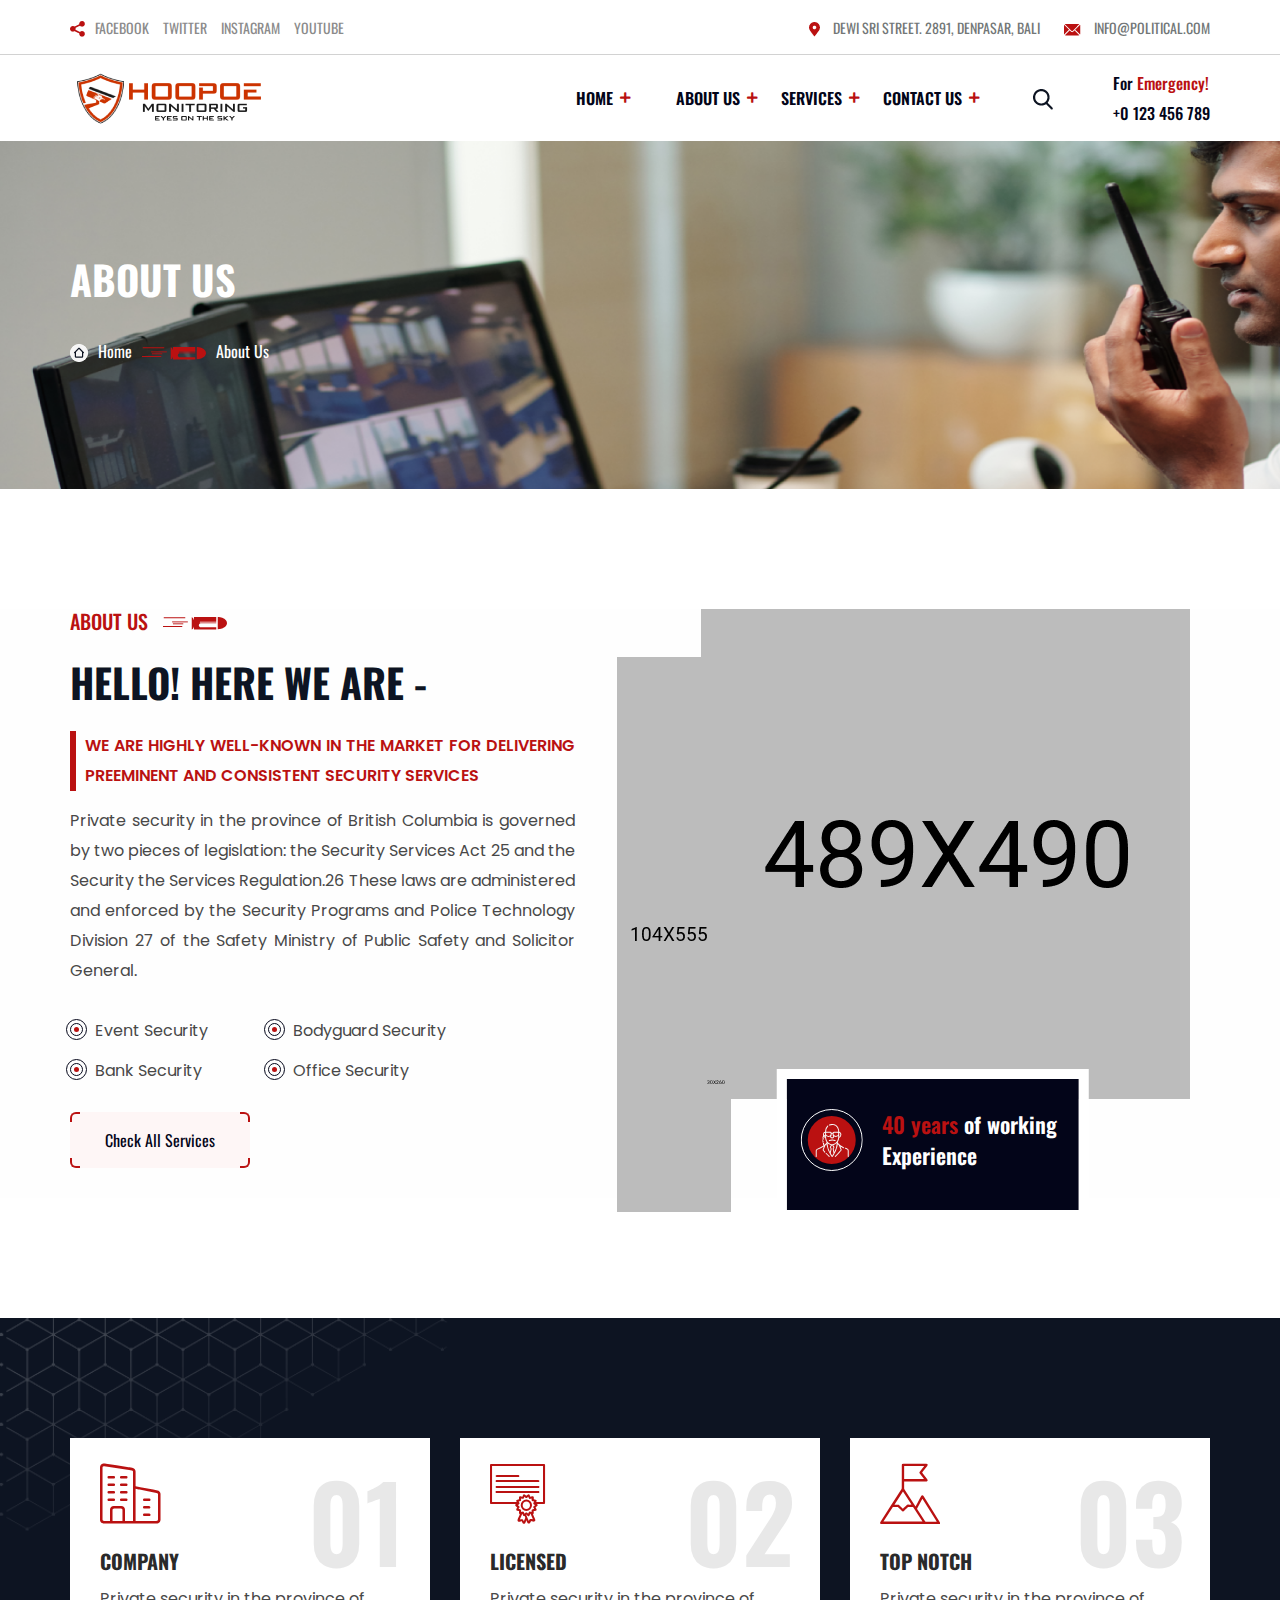
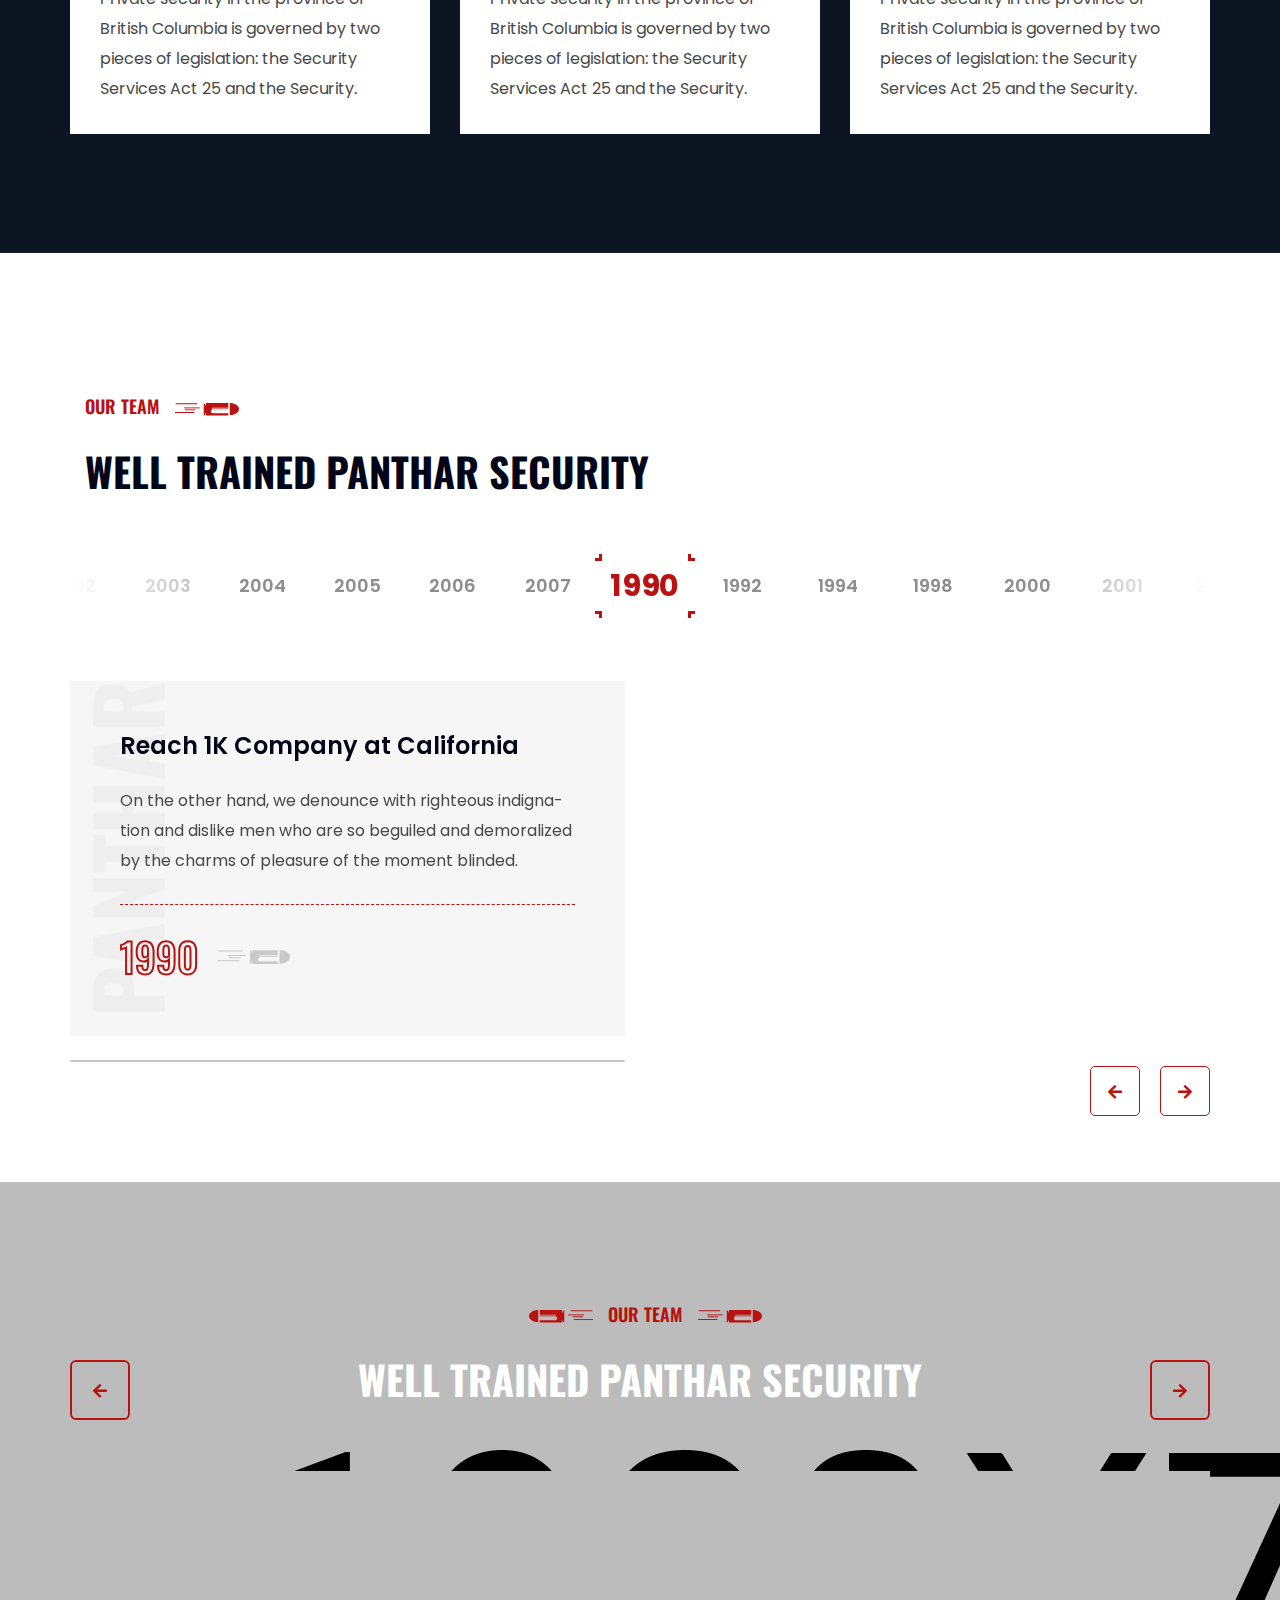
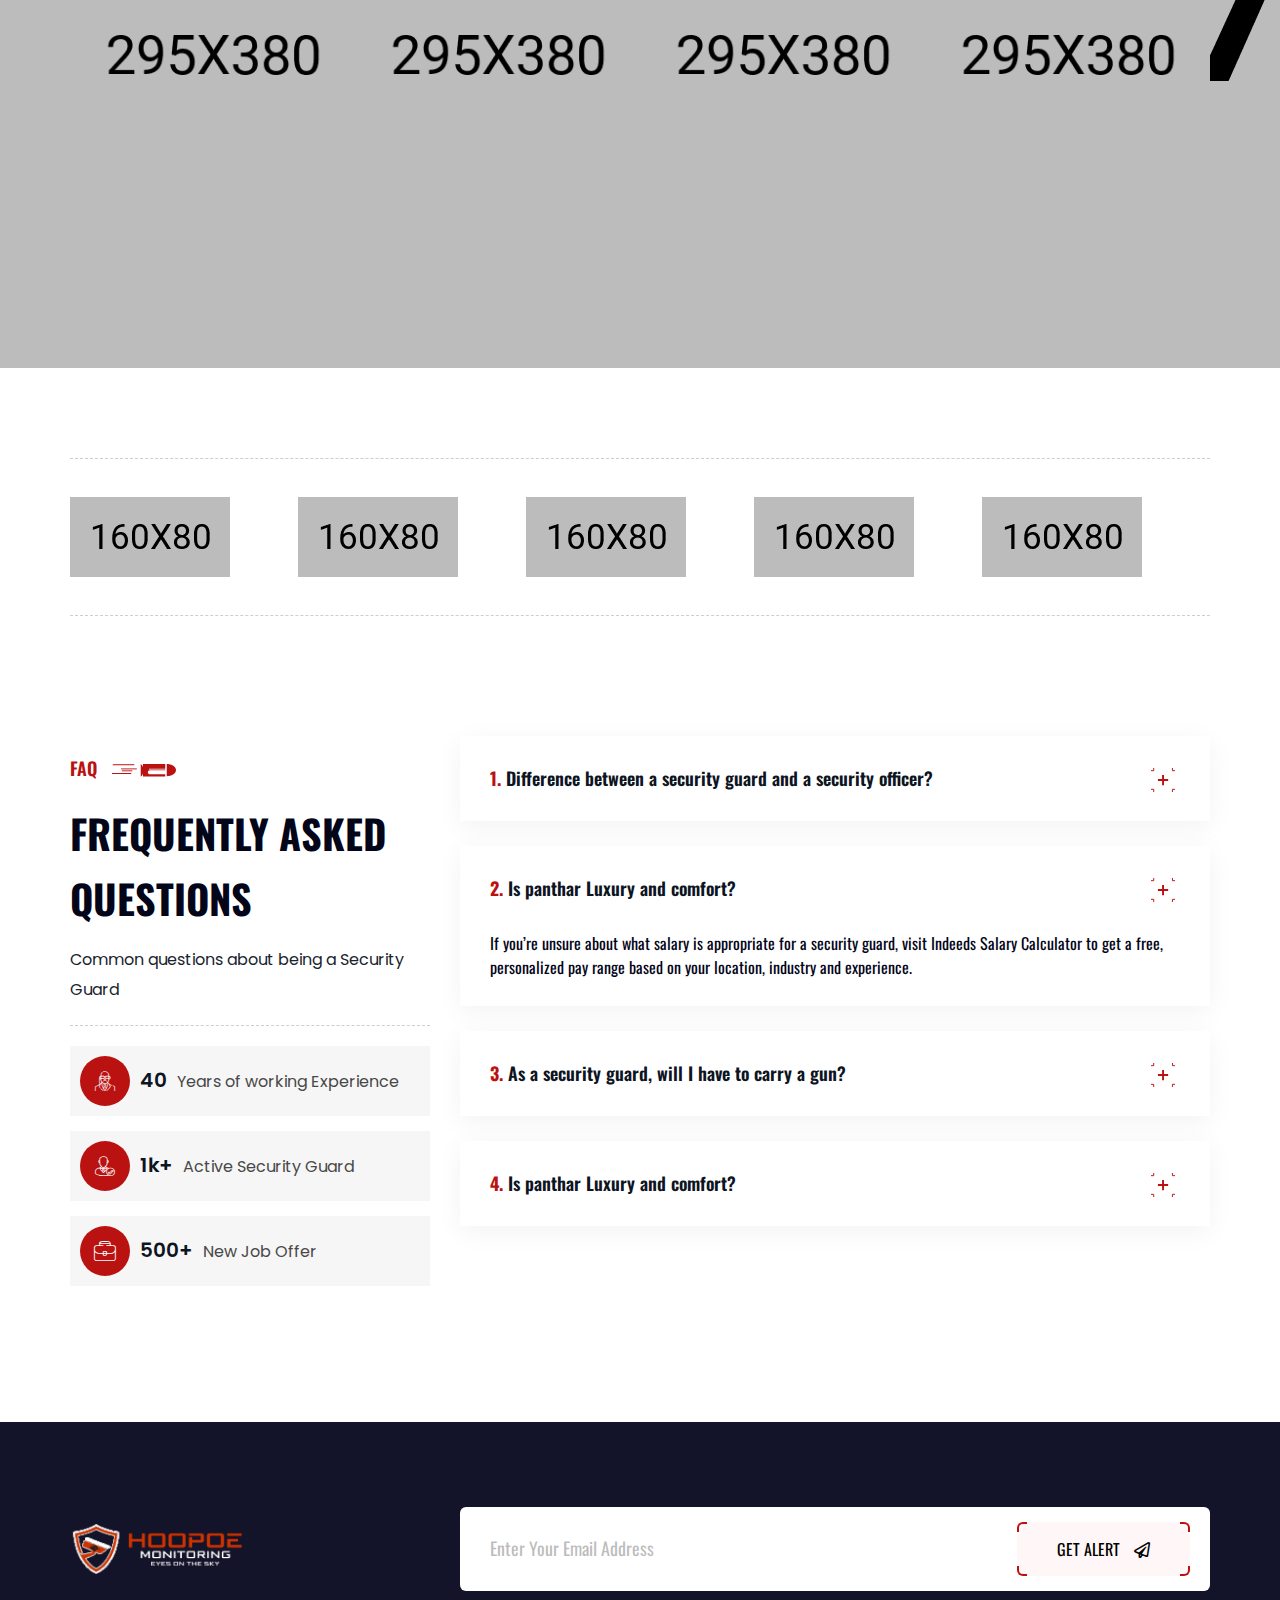
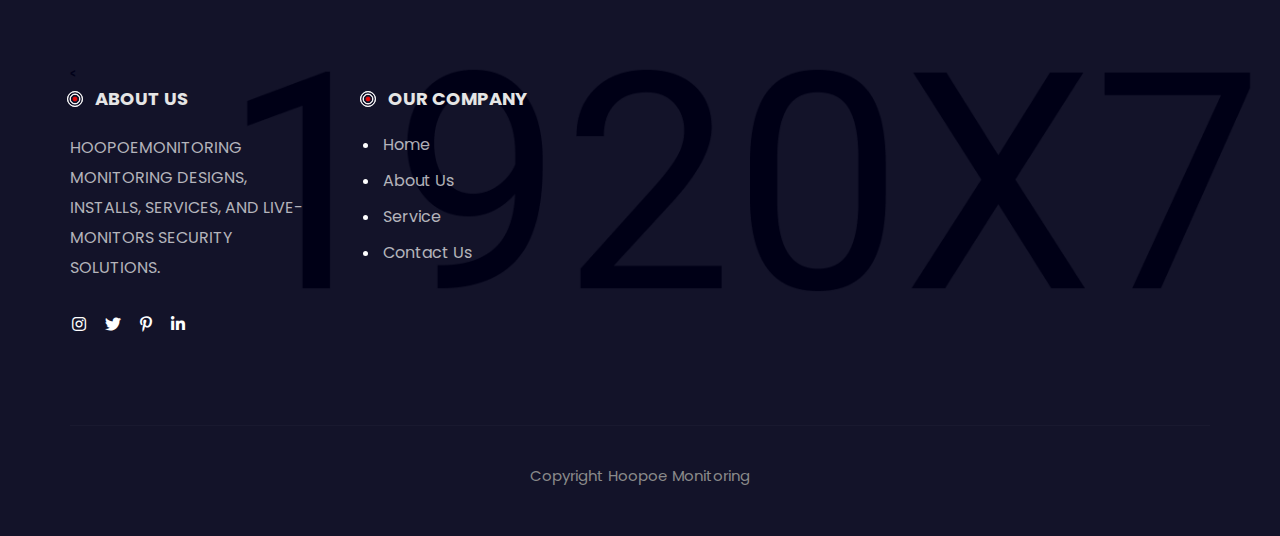
==== about.html @ 0d182b08 "6تاتا" ====
<!DOCTYPE html>
<html lang="en">

<head>
    <meta charset="UTF-8" />
    <meta name="viewport" content="width=device-width, initial-scale=1.0" />
    <meta http-equiv="X-UA-Compatible" content="IE=edge" />
    <meta http-equiv="X-UA-Compatible" content="ie=edge" />
    <title>About Hoopoe Monitoring</title>
    <!-- favicon -->
    <link rel="icon" href="assets/img/favicon.png" sizes="20x20" type="image/png" />
    <!-- animate -->
    <link rel="stylesheet" href="assets/css/animate.css" />
    <!-- bootstrap -->
    <link rel="stylesheet" href="assets/css/bootstrap.min.css" />
    <!-- magnific popup -->
    <link rel="stylesheet" href="assets/css/magnific-popup.css" />
    <!-- owl carousel -->
    <link rel="stylesheet" href="assets/css/owl.carousel.min.css" />
    <!-- Nice Select -->
    <link rel="stylesheet" href="assets/css/nice-select.css">
    <!-- Slick Slider -->
    <link rel="stylesheet" href="assets/css/slick.css">
    <!-- fontawesome -->
    <link rel="stylesheet" href="assets/css/font-awesome.min.css" />
    <!-- iconmoon -->
    <link rel="stylesheet" href="assets/css/icomoon.css">
    <!-- Main Stylesheet -->
    <link rel="stylesheet" href="assets/css/style.css" />
    <!-- Responsive -->
    <link rel="stylesheet" href="assets/css/responsive.css" />
</head>

<body>
    <div class="body-overlay" id="body-overlay"></div>
    <div class="search-popup" id="search-popup">
        <form action="https://themeim.com/wp/panthar/" class="search-form">
            <div class="container custom-container">
                <div class="form-group-wrap">
                    <div class="form-group mb-0">
                        <input type="text" name="s" class="form-control" placeholder="Search....">
                    </div>
                    <button class="close-btn border-none submit-btn"><i class="fas fa-search"></i></button>
                </div>
            </div>
        </form>
    </div>
    <div class="header-style-01">
        <!-- top bar area start -->
        <div class="topbar-area">
            <div class="container custom-container">
                <div class="row">
                    <div class="col-lg-12">
                        <div class="topbar-inner">
                            <div class="left-content">
                                <div class="social-icon">
                                    <ul>
                                        <li><img src="./assets/icon/share-svgrepo-com.png" alt=""><a
                                                href="#">FACEBOOK</a></li>
                                        <li><a href="#">TWITTER</a></li>
                                        <li><a href="#">INSTAGRAM</a></li>
                                        <li><a href="#">YOUTUBE</a></li>
                                    </ul>
                                </div>
                            </div>
                            <div class="right-contnet">
                                <ul class="info-items">
                                    <li><a href="tel:000111555"><img src="./assets/icon/location.png" alt=""> Dewi Sri
                                            Street. 2891, Denpasar, Bali</a>
                                    </li>
                                    <li><a href="mailto:info@gmail.com"><img src="./assets/icon/mail.png" alt="">
                                            info@Political.com</a></li>
                                </ul>
                            </div>
                        </div>
                    </div>
                </div>
            </div>
        </div>
        <!-- top bar areda end -->
    <!-- main  navbar area start -->
    <nav class="navbar navbar-area navbar-expand-lg navigation-style-01 innerpage-menu">
        <div class="container custom-container">
            <div class="responsive-menu">
                <div class="logo-wrapper">
                    <a href="index.html" class="logo">
                        <img src="assets/img/logo/logo.png" alt="" />
                    </a>
                    <a href="index.html" class="logo-white-display"> <img src="assets/img/logo/white-logo.png"
                            alt="footer logo"></a>
                </div>
                <button class="navbar-toggler" type="button" data-toggle="collapse"
                    data-target="#themebuzs_main_menu" aria-expanded="false" aria-label="Toggle navigation">
                    <span class="navbar-toggler-icon"></span>
                </button>
            </div>
            <div class="collapse navbar-collapse" id="themebuzs_main_menu">
                <ul class="navbar-nav nav-inner">
                    <li class="menu-item-has-children current-menu-item">
                        <a href="index.html">Home</a>
                     
                    </li>
                    <li><li class="menu-item-has-children current-menu-item">
                        <a href="about.html"><span>ABOUT US </span> </a></li>
                
                    <li class="menu-item-has-children current-menu-item">
                        <a href="service.html"> SERVICES</a>
                        
                    </li>
                    <li class="menu-item-has-children current-menu-item">
                        <a href="contact.html"> CONTACT US</a>
                    </li>
                </ul>
            </div>
            <div class="nav-right-content">
                <div class="search-btn" id="search-popupp">
                    <img src="./assets/icon/search.png" class="header-search" id="search" alt="">
                </div>
                <div class="btn-wrapp">
                    <ul>
                        <li>For <span>Emergency!</span></li>
                        <li>+0 123 456 789</li>
                    </ul>
                </div>
            </div>
        </div>
    </nav>
    <!-- main navbar area end -->
    </div>

    <!-- breadcrumb area  -->
    <div class="breadcrumb-area margin-bottom-120">
        <div class="container custom-container">
            <div class="breadcrumb-inner">
                <h2 class="br-inner-title">About Us</h2>
                <ul class="breadcrumb-menu">
                    <li><img class="bullet-04" src="./assets/img/section-img/breadcrumb/home.svg" alt=""><a
                            href="index.html">home</a></li>
                    <li><img class="bullet-03" src="./assets/img/shapes/bullet.png" alt=""><a href="#">About us</a></li>
                </ul>
            </div>
        </div>
    </div>
    <!-- breadcrumb area end -->

    <!-- about text  -->
    <div class="about-text margin-bottom-120">
        <div class="container">
            <div class="row">
                <div class="col-lg-6">
                    <div class="about-text-left">
                        <h4 class="subtitle">ABOUT US <img class="bullet" src="./assets/img/shapes/bullet.png" alt="">
                        </h4>
                        <h2 class="title">Hello! Here we are -</h2>
                        <p class="about-heighlight">We are highly well-known in the market for delivering
                            preeminent and consistent security services</p>
                        <p>Private security in the province of British Columbia is governed by two pieces of
                            legislation: the Security Services Act 25 and the Security the Services Regulation.26 These
                            laws are administered and enforced by the Security Programs and Police Technology Division
                            27 of the Safety Ministry of Public Safety and Solicitor General.</p>
                        <div class="about-list">
                            <ul>
                                <li>
                                    <p class="d-inline-block">Event Security</p>
                                </li>
                                <li>
                                    <p class="d-inline-block">Bank Security</p>
                                </li>
                            </ul>
                            <ul>
                                <li>
                                    <p class="d-inline-block">Bodyguard Security</p>
                                </li>
                                <li>
                                    <p class="d-inline-block">Office Security</p>
                                </li>
                            </ul>
                        </div>
                        <div class="btn-wrap d-inline-block">
                            <a class="btn btn-border-base" href="service.html">
                                <span class="top_left"></span>
                                <span class="top_right"></span>
                                <span>
                                    Check All Services</span>
                                <span class="bottom_left"></span>
                                <span class="bottom_right"></span>
                            </a>
                        </div>
                    </div>
                </div>
                <div class="col-lg-6 text-right">
                    <div class="about-text-right">
                        <div class="thumb">
                            <img src="./assets/img/section-img/about/about-02.png" class="before-text" alt="">
                            <img src="./assets/img/section-img/about/about-03.png" class="before-text-01" alt="">
                            <img src="./assets/img/section-img/about/about-01.png" alt="">
                        </div>
                        <div class="about-features-box">
                            <div class="thumb">
                                <svg xmlns="http://www.w3.org/2000/svg" width="62" height="62" viewBox="0 0 62 62">
                                    <g id="Group_71adfa40aac" data-name="Group 7140" transform="translate(-1151 -1143)">
                                        <g id="Group_dd42fadfa19" data-name="Group 4219"
                                            transform="translate(167 -4618)">
                                            <g id="Ellipafbbse_256" data-name="Ellipse 256"
                                                transform="translate(984 5761)" fill="none" stroke="#fff"
                                                stroke-width="1">
                                                <circle cx="31" cy="31" r="31" stroke="none" />
                                                <circle cx="31" cy="31" r="30.5" fill="none" />
                                            </g>
                                            <circle id="Ellipsafde_257" data-name="Ellipse 257" cx="24" cy="24" r="24"
                                                transform="translate(991 5768)" fill="#ba1111" />
                                        </g>
                                        <g id="Group_afa7av101" data-name="Group 7101" transform="translate(1166 1158)">
                                            <path id="Path_fdaf12765" data-name="Path 12765"
                                                d="M628.117,455.366a7.6,7.6,0,0,1,.325-.794,2.337,2.337,0,0,1,1.3-1.087,27.277,27.277,0,0,0,6.081-3.118c.07-.048.137-.1.181-.132a2.19,2.19,0,0,1-.679-1.84,6.794,6.794,0,0,1-.233-4.815,2.805,2.805,0,0,1-.121-1.816,3.8,3.8,0,0,1,.421-.963.667.667,0,0,0,.092-.59,3.139,3.139,0,0,1-.013-1.748,2.215,2.215,0,0,1,2-1.781c.043-.515.065-1.028.132-1.535a7.472,7.472,0,0,1,2.1-4.55.508.508,0,0,1,.6-.17.47.47,0,0,1,.127.8,7.309,7.309,0,0,0-1.973,5.343.485.485,0,0,0,.013.1c1.283,0,2.55.02,3.816-.007a1.559,1.559,0,0,1,1.685,1.006h1.085a1.558,1.558,0,0,1,1.684-1.005c.981.03,1.964.007,2.946.007h.885a8.171,8.171,0,0,0-1.1-4.369,5.134,5.134,0,0,0-3.725-2.411,7.17,7.17,0,0,0-3.628.308c-.05.018-.1.039-.15.055a.482.482,0,0,1-.633-.271.456.456,0,0,1,.3-.621,13.877,13.877,0,0,1,2.142-.488,7,7,0,0,1,4.661,1.023,6.639,6.639,0,0,1,2.863,4.51c.149.742.2,1.5.3,2.266a2.681,2.681,0,0,1,1.926,3.682,3.062,3.062,0,0,1-1.869,2.256.326.326,0,0,0-.141.243,8.014,8.014,0,0,1-1.236,3.68,1.4,1.4,0,0,0,.065,1.331,12.124,12.124,0,0,0,2.839,2.485c.89.587,1.826,1.105,2.741,1.653.064.038.134.067.2.1.356.191.468.448.318.721s-.421.327-.75.141c-.827-.467-1.648-.946-2.47-1.422-.108-.063-.211-.135-.386-.247.206.516.4.953.557,1.4.2.565.37,1.14.556,1.71a1,1,0,0,1-.179.972c-.594.744-1.169,1.509-1.82,2.2-1.277,1.356-2.6,2.668-3.9,4-.081.082-.171.156-.256.234h-.32c-.428-.312-.45-.567-.079-.938.847-.848,1.715-1.676,2.533-2.55.979-1.046,1.914-2.134,2.87-3.2a.72.72,0,0,0,.145-.822c-.436-1.093-.9-2.177-1.268-3.294a4.942,4.942,0,0,0-1.572-1.934c-.025.143-.044.246-.061.349-.1.6-.172,1.211-.3,1.806a27.382,27.382,0,0,1-3.713,8.733c-.4.64-.87,1.235-1.308,1.851h-.384a6.8,6.8,0,0,1-.5-.618c-.6-.941-1.213-1.87-1.755-2.841a25.349,25.349,0,0,1-2.909-7.792c-.088-.48-.149-.965-.226-1.477-.386.345-.744.663-1.1.985a.439.439,0,0,0-.108.156c-.539,1.341-1.07,2.685-1.617,4.022a.8.8,0,0,0,.154.911c.421.485.833.978,1.24,1.475a.472.472,0,0,1-.027.691.457.457,0,0,1-.662-.035q-.812-.972-1.586-1.976a.914.914,0,0,1-.143-.887q.47-1.349.945-2.7c.043-.121.092-.24.156-.4a1.5,1.5,0,0,0-.145.068,28.815,28.815,0,0,1-5.906,2.975,1.458,1.458,0,0,0-1.058,1.544c0,1.739-.006,3.479,0,5.218a.7.7,0,0,1-.325.679h-.641Zm14.328-14.031a4.007,4.007,0,0,1-3.994-.41c0,.453-.013.857,0,1.26a7.083,7.083,0,0,0,4.318,6.565,3.75,3.75,0,0,0,2.434.323,6.675,6.675,0,0,0,4.184-2.96,6.976,6.976,0,0,0,1.189-4.008c0-.38,0-.761,0-1.182a4.024,4.024,0,0,1-4,.415,2.124,2.124,0,0,1-2.055,2.019A2.152,2.152,0,0,1,642.445,441.335Zm2.092,8.832c-.293.377-.542.657-.747.967-.755,1.138-.788.717.017,1.854a.91.91,0,0,1,.164.8c-.254,1.128-.494,2.26-.7,3.4a2.215,2.215,0,0,0-.036,1.2,20.9,20.9,0,0,0,1.281,2.15c.394-.629.725-1.2,1.1-1.742a1.361,1.361,0,0,0,.216-1.094c-.252-1.3-.495-2.608-.767-3.907a.854.854,0,0,1,.165-.8,5.857,5.857,0,0,0,.511-.738.368.368,0,0,0,.036-.312C645.387,451.362,644.982,450.8,644.537,450.167Zm-8.5-8.608a1.89,1.89,0,0,0,.105,1.9c.314.445.206.75-.331.883a.6.6,0,0,0-.52.5.6.6,0,0,0,.37.648c.543.295.567.617.073.979-.306.224-.428.554-.223.8a1.061,1.061,0,0,0,.587.3c.473.088.647.429.382.835a1.128,1.128,0,0,0-.144.249.548.548,0,0,0,.184.663.5.5,0,0,0,.676.006c.5-.465,1-.935,1.468-1.432a1.329,1.329,0,0,0,.079-1.382,7.948,7.948,0,0,1-1.223-3.651c-.007-.085-.048-.223-.1-.24A2.817,2.817,0,0,1,636.04,441.559Zm3.8,6.429a21.552,21.552,0,0,0,2.455,8.726c.035-.046.056-.061.06-.079.21-.974.422-1.947.62-2.924a.507.507,0,0,0-.085-.315c-.189-.323-.4-.631-.59-.955a.731.731,0,0,1,.007-.768q.3-.511.627-1.008c.15-.228.32-.443.447-.617-.631-.288-1.267-.52-1.843-.856S640.429,448.409,639.845,447.988Zm5.753,2c.217.3.409.552.593.813.831,1.183.832,1.381-.025,2.542a.544.544,0,0,0-.1.5c.182.782.348,1.567.519,2.351.036.166.069.332.121.583a21.831,21.831,0,0,0,2.482-8.872A8.009,8.009,0,0,1,645.6,449.986Zm-4.822-12.355c-.437,0-.875.013-1.312,0-1.011-.035-1.033.12-1.011,1.066a1.769,1.769,0,0,0,.622,1.457,2.745,2.745,0,0,0,2.9.3,1.9,1.9,0,0,0,1.1-2.09c0-.054,0-.107,0-.161-.016-.4-.17-.566-.569-.57C641.928,437.628,641.352,437.632,640.776,437.632Zm7.491,0c-.565,0-1.131,0-1.7,0-.459,0-.607.155-.612.623,0,.225,0,.451.017.675a1.69,1.69,0,0,0,1.009,1.491,2.874,2.874,0,0,0,2.535.015,1.694,1.694,0,0,0,1.035-1.474c.021-.235.026-.471.023-.707,0-.464-.159-.621-.615-.624C649.4,437.629,648.832,437.632,648.266,437.632Zm-3.745.971c-.318,0-.49.125-.495.41a5.456,5.456,0,0,1-.561,2.418.339.339,0,0,0,.1.456c.762.655,1.129.642,1.871.031a.385.385,0,0,0,.111-.535,5.23,5.23,0,0,1-.539-2.325C645,438.736,644.849,438.606,644.521,438.6Zm7.041,3.019a4.166,4.166,0,0,0,.449-.4,2.855,2.855,0,0,0,.677-2.18,2.655,2.655,0,0,0-.379-.97.8.8,0,0,0-.747-.395Zm-14.074-3.937c-.852-.043-1.4,1.292-1.09,2.107.319-.115.641-.223.955-.349a.246.246,0,0,0,.129-.178C637.493,438.743,637.489,438.221,637.489,437.686Zm-.1,3.911.081-.059v-1.153l-.816.4Z"
                                                transform="translate(-628.117 -428.819)" fill="#f6f6f6" />
                                            <path id="Patfdffh_12766" data-name="Path 12766"
                                                d="M972.338,718.247a.727.727,0,0,1-.339-.7c.011-1.792.006-3.585.005-5.377a1.55,1.55,0,0,0-1.131-1.652c-.415-.16-.831-.316-1.242-.486a.5.5,0,0,1-.34-.688.511.511,0,0,1,.7-.241c.5.19,1,.37,1.488.588A2.374,2.374,0,0,1,973,711.932c.03,1.9.005,3.807.014,5.711a.685.685,0,0,1-.338.6Z"
                                                transform="translate(-940.019 -685.258)" fill="#f6f6f6" />
                                            <path id="Pathdfd_12767" data-name="Path 12767"
                                                d="M747.645,771.251c-1.05-1.04-2.1-2.076-3.147-3.122a.5.5,0,1,1,.7-.7q1.484,1.467,2.954,2.947c.3.3.229.584-.175.877Z"
                                                transform="translate(-734.368 -738.262)" fill="#f6f6f6" />
                                            <path id="Patavah_12768" data-name="Path 12768"
                                                d="M784.921,609.012a6.656,6.656,0,0,1,3.006.618c.379.188.5.45.353.735s-.407.324-.8.159a6.38,6.38,0,0,0-5.113.01c-.388.164-.655.115-.8-.186-.131-.279-.011-.534.349-.713A6.648,6.648,0,0,1,784.921,609.012Z"
                                                transform="translate(-768.434 -593.531)" fill="#f6f6f6" />
                                        </g>
                                    </g>
                                </svg>
                            </div>
                            <div class="content">
                                <h2>40 years <span> of working
                                        Experience</span></h2>
                            </div>
                        </div>
                    </div>
                </div>
            </div>
        </div>
    </div>
    <!-- about text end -->

    <!-- features area  -->
    <div class="features-area margin-bottom-120">
        <div class="container">
            <div class="row">
                <div class="col-md-6 col-lg-4">
                    <div class="single-icon-box-01">
                        <div class="icon">
                            <i aria-hidden="true" class="icomoon icomoon-building"></i>
                        </div>
                        <div class="content">
                            <h3 class="service-count">01</h3>
                            <h4 class="title">COMPANY</h4>
                            <p>Private security in the province of British Columbia is governed by two pieces of
                                legislation: the Security Services Act 25 and the Security.</p>
                        </div>
                    </div>
                </div>
                <div class="col-md-6 col-lg-4">
                    <div class="single-icon-box-01">
                        <div class="icon">
                            <i aria-hidden="true" class="icomoon icomoon-award--7"></i>
                        </div>
                        <div class="content">
                            <h3 class="service-count">02</h3>
                            <h4 class="title">LICENSED</h4>
                            <p>Private security in the province of British Columbia is governed by two pieces of
                                legislation: the Security Services Act 25 and the Security.</p>
                        </div>
                    </div>
                </div>
                <div class="col-md-6 col-lg-4">
                    <div class="single-icon-box-01">
                        <div class="icon">
                            <i aria-hidden="true" class="icomoon icomoon-flag"></i>
                        </div>
                        <div class="content">
                            <h3 class="service-count">03</h3>
                            <h4 class="title">TOP NOTCH</h4>
                            <p>Private security in the province of British Columbia is governed by two pieces of
                                legislation: the Security Services Act 25 and the Security.</p>
                        </div>
                    </div>
                </div>
            </div>
        </div>
    </div>
    <!-- features area end -->

    <!-- Jour Journey Section Start Her -->
    <div class="history-wrap">
        <div class="container">
            <div class="col-lg-12">
                <div class="theme-heading-title history-slider-bottom">
                    <h4 class="subtitle"> Our team <img class="bullet" src="./assets/img/shapes/bullet.png" alt="">
                    </h4>
                    <h2 class="title">well trained panthar security</h2>
                </div>
            </div>
            <div class="history-slider">
                <div class="history-slider-two history-number">
                    <div class="history-year">
                        <span class="animate-1"></span>
                        <span class="animate-2"></span>
                        <h3>1990</h3>
                        <span class="animate-3"></span>
                        <span class="animate-4"></span>
                    </div>
                    <div class="history-year">
                        <span class="animate-1"></span>
                        <span class="animate-2"></span>
                        <h3>1992</h3>
                        <span class="animate-3"></span>
                        <span class="animate-4"></span>
                    </div>
                    <div class="history-year">
                        <span class="animate-1"></span>
                        <span class="animate-2"></span>
                        <h3>1994</h3>
                        <span class="animate-3"></span>
                        <span class="animate-4"></span>
                    </div>
                    <div class="history-year">
                        <span class="animate-1"></span>
                        <span class="animate-2"></span>
                        <h3>1998</h3>
                        <span class="animate-3"></span>
                        <span class="animate-4"></span>
                    </div>
                    <div class="history-year">
                        <span class="animate-1"></span>
                        <span class="animate-2"></span>
                        <h3>2000</h3>
                        <span class="animate-3"></span>
                        <span class="animate-4"></span>
                    </div>
                    <div class="history-year">
                        <span class="animate-1"></span>
                        <span class="animate-2"></span>
                        <h3>2001</h3>
                        <span class="animate-3"></span>
                        <span class="animate-4"></span>
                    </div>
                    <div class="history-year">
                        <span class="animate-1"></span>
                        <span class="animate-2"></span>
                        <h3>2002</h3>
                        <span class="animate-3"></span>
                        <span class="animate-4"></span>
                    </div>
                    <div class="history-year">
                        <span class="animate-1"></span>
                        <span class="animate-2"></span>
                        <h3>2003</h3>
                        <span class="animate-3"></span>
                        <span class="animate-4"></span>
                    </div>
                    <div class="history-year">
                        <span class="animate-1"></span>
                        <span class="animate-2"></span>
                        <h3>2004</h3>
                        <span class="animate-3"></span>
                        <span class="animate-4"></span>
                    </div>
                    <div class="history-year">
                        <span class="animate-1"></span>
                        <span class="animate-2"></span>
                        <h3>2005</h3>
                        <span class="animate-3"></span>
                        <span class="animate-4"></span>
                    </div>
                    <div class="history-year">
                        <span class="animate-1"></span>
                        <span class="animate-2"></span>
                        <h3>2006</h3>
                        <span class="animate-3"></span>
                        <span class="animate-4"></span>
                    </div>
                    <div class="history-year">
                        <span class="animate-1"></span>
                        <span class="animate-2"></span>
                        <h3>2007</h3>
                        <span class="animate-3"></span>
                        <span class="animate-4"></span>
                    </div>
                </div>

                <div class="history-slider-one">
                    <div class="history-inner">
                        <div class="row">
                            <div class="col-lg-6">
                                <div class="history-details">
                                    <div class="content">
                                        <h4 class="title">Reach 1K Company at California</h4>
                                        <p>On the other hand, we denounce with righteous indignation and dislike men who
                                            are so beguiled and demoralized by the charms of pleasure of the moment
                                            blinded.</p>
                                        <div class="year-wrap d-flex">
                                            <h2>1990</h2>
                                            <i class="icomoon icomoon-bullet"></i>
                                        </div>
                                        <h2 class="stoke-title">PANTHAR</h2>
                                    </div>
                                </div>
                            </div>
                            <div class="col-lg-6">
                                <div class="thumb">
                                    <div class="history-bg"
                                        style="background-image: url(https://themeim.com/wp/panthar/wp-content/uploads/2022/02/security-man-standing-outdoors-using-portable-radio.png);">
                                    </div>
                                </div>
                            </div>
                        </div>
                    </div>
                    <div class="history-inner">
                        <div class="row">
                            <div class="col-lg-6">
                                <div class="history-details">
                                    <div class="content">
                                        <h4 class="title">Reach 1K Company at California</h4>
                                        <p>On the other hand, we denounce with righteous indignation and dislike men who
                                            are so beguiled and demoralized by the charms of pleasure of the moment
                                            blinded.</p>
                                        <div class="year-wrap d-flex">
                                            <h2>1992</h2>
                                            <i class="icomoon icomoon-bullet"></i>
                                        </div>
                                        <h2 class="stoke-title">PANTHAR</h2>
                                    </div>
                                </div>
                            </div>
                            <div class="col-lg-6">
                                <div class="thumb">
                                    <div class="history-bg"
                                        style="background-image: url(https://themeim.com/wp/panthar/wp-content/uploads/2022/02/security-man-standing-outdoors-using-portable-radio.png);">
                                    </div>
                                </div>
                            </div>
                        </div>
                    </div>
                    <div class="history-inner">
                        <div class="row">
                            <div class="col-lg-6">
                                <div class="history-details">
                                    <div class="content">
                                        <h4 class="title">Reach 1K Company at California</h4>
                                        <p>On the other hand, we denounce with righteous indignation and dislike men who
                                            are so beguiled and demoralized by the charms of pleasure of the moment
                                            blinded.</p>
                                        <div class="year-wrap d-flex">
                                            <h2>1995</h2>
                                            <i class="icomoon icomoon-bullet"></i>
                                        </div>
                                        <h2 class="stoke-title">PANTHAR</h2>
                                    </div>
                                </div>
                            </div>
                            <div class="col-lg-6">
                                <div class="thumb">
                                    <div class="history-bg"
                                        style="background-image: url(https://themeim.com/wp/panthar/wp-content/uploads/2022/02/security-man-standing-outdoors-using-portable-radio.png);">
                                    </div>
                                </div>
                            </div>
                        </div>
                    </div>
                    <div class="history-inner">
                        <div class="row">
                            <div class="col-lg-6">
                                <div class="history-details">
                                    <div class="content">
                                        <h4 class="title">Reach 1K Company at California</h4>
                                        <p>On the other hand, we denounce with righteous indignation and dislike men who
                                            are so beguiled and demoralized by the charms of pleasure of the moment
                                            blinded.</p>
                                        <div class="year-wrap d-flex">
                                            <h2>1997</h2>
                                            <i class="icomoon icomoon-bullet"></i>
                                        </div>
                                        <h2 class="stoke-title">PANTHAR</h2>
                                    </div>
                                </div>
                            </div>
                            <div class="col-lg-6">
                                <div class="thumb">
                                    <div class="history-bg"
                                        style="background-image: url(https://themeim.com/wp/panthar/wp-content/uploads/2022/02/security-man-standing-outdoors-using-portable-radio.png);">
                                    </div>
                                </div>
                            </div>
                        </div>
                    </div>
                    <div class="history-inner">
                        <div class="row">
                            <div class="col-lg-6">
                                <div class="history-details">
                                    <div class="content">
                                        <h4 class="title">Reach 1K Company at California</h4>
                                        <p>On the other hand, we denounce with righteous indignation and dislike men who
                                            are so beguiled and demoralized by the charms of pleasure of the moment
                                            blinded.</p>
                                        <div class="year-wrap d-flex">
                                            <h2>1998</h2>
                                            <i class="icomoon icomoon-bullet"></i>
                                        </div>
                                        <h2 class="stoke-title">PANTHAR</h2>
                                    </div>
                                </div>
                            </div>
                            <div class="col-lg-6">
                                <div class="thumb">
                                    <div class="history-bg"
                                        style="background-image: url(https://themeim.com/wp/panthar/wp-content/uploads/2022/02/security-man-standing-outdoors-using-portable-radio.png);">
                                    </div>
                                </div>
                            </div>
                        </div>
                    </div>
                    <div class="history-inner">
                        <div class="row">
                            <div class="col-lg-6">
                                <div class="history-details">
                                    <div class="content">
                                        <h4 class="title">Reach 1K Company at California</h4>
                                        <p>On the other hand, we denounce with righteous indignation and dislike men who
                                            are so beguiled and demoralized by the charms of pleasure of the moment
                                            blinded.</p>
                                        <div class="year-wrap d-flex">
                                            <h2>2000</h2>
                                            <i class="icomoon icomoon-bullet"></i>
                                        </div>
                                        <h2 class="stoke-title">PANTHAR</h2>
                                    </div>
                                </div>
                            </div>
                            <div class="col-lg-6">
                                <div class="thumb">
                                    <div class="history-bg"
                                        style="background-image: url(https://themeim.com/wp/panthar/wp-content/uploads/2022/02/security-man-standing-outdoors-using-portable-radio.png);">
                                    </div>
                                </div>
                            </div>
                        </div>
                    </div>
                    <div class="history-inner">
                        <div class="row">
                            <div class="col-lg-6">
                                <div class="history-details">
                                    <div class="content">
                                        <h4 class="title">Reach 1K Company at California</h4>
                                        <p>On the other hand, we denounce with righteous indignation and dislike men who
                                            are so beguiled and demoralized by the charms of pleasure of the moment
                                            blinded.</p>
                                        <div class="year-wrap d-flex">
                                            <h2>2001</h2>
                                            <i class="icomoon icomoon-bullet"></i>
                                        </div>
                                        <h2 class="stoke-title">PANTHAR</h2>
                                    </div>
                                </div>
                            </div>
                            <div class="col-lg-6">
                                <div class="thumb">
                                    <div class="history-bg"
                                        style="background-image: url(https://themeim.com/wp/panthar/wp-content/uploads/2022/02/security-man-standing-outdoors-using-portable-radio.png);">
                                    </div>
                                </div>
                            </div>
                        </div>
                    </div>
                    <div class="history-inner">
                        <div class="row">
                            <div class="col-lg-6">
                                <div class="history-details">
                                    <div class="content">
                                        <h4 class="title">Reach 1K Company at California</h4>
                                        <p>On the other hand, we denounce with righteous indignation and dislike men who
                                            are so beguiled and demoralized by the charms of pleasure of the moment
                                            blinded.</p>
                                        <div class="year-wrap d-flex">
                                            <h2>2002</h2>
                                            <i class="icomoon icomoon-bullet"></i>
                                        </div>
                                        <h2 class="stoke-title">PANTHAR</h2>
                                    </div>
                                </div>
                            </div>
                            <div class="col-lg-6">
                                <div class="thumb">
                                    <div class="history-bg"
                                        style="background-image: url(https://themeim.com/wp/panthar/wp-content/uploads/2022/02/security-man-standing-outdoors-using-portable-radio.png);">
                                    </div>
                                </div>
                            </div>
                        </div>
                    </div>
                    <div class="history-inner">
                        <div class="row">
                            <div class="col-lg-6">
                                <div class="history-details">
                                    <div class="content">
                                        <h4 class="title">Reach 1K Company at California</h4>
                                        <p>On the other hand, we denounce with righteous indignation and dislike men who
                                            are so beguiled and demoralized by the charms of pleasure of the moment
                                            blinded.</p>
                                        <div class="year-wrap d-flex">
                                            <h2>2003</h2>
                                            <i class="icomoon icomoon-bullet"></i>
                                        </div>
                                        <h2 class="stoke-title">PANTHAR</h2>
                                    </div>
                                </div>
                            </div>
                            <div class="col-lg-6">
                                <div class="thumb">
                                    <div class="history-bg"
                                        style="background-image: url(https://themeim.com/wp/panthar/wp-content/uploads/2022/02/security-man-standing-outdoors-using-portable-radio.png);">
                                    </div>
                                </div>
                            </div>
                        </div>
                    </div>
                    <div class="history-inner">
                        <div class="row">
                            <div class="col-lg-6">
                                <div class="history-details">
                                    <div class="content">
                                        <h4 class="title">Reach 1K Company at California</h4>
                                        <p>On the other hand, we denounce with righteous indignation and dislike men who
                                            are so beguiled and demoralized by the charms of pleasure of the moment
                                            blinded.</p>
                                        <div class="year-wrap d-flex">
                                            <h2>2004</h2>
                                            <i class="icomoon icomoon-bullet"></i>
                                        </div>
                                        <h2 class="stoke-title">PANTHAR</h2>
                                    </div>
                                </div>
                            </div>
                            <div class="col-lg-6">
                                <div class="thumb">
                                    <div class="history-bg"
                                        style="background-image: url(https://themeim.com/wp/panthar/wp-content/uploads/2022/02/security-man-standing-outdoors-using-portable-radio.png);">
                                    </div>
                                </div>
                            </div>
                        </div>
                    </div>
                    <div class="history-inner">
                        <div class="row">
                            <div class="col-lg-6">
                                <div class="history-details">
                                    <div class="content">
                                        <h4 class="title">Reach 1K Company at California</h4>
                                        <p>On the other hand, we denounce with righteous indignation and dislike men who
                                            are so beguiled and demoralized by the charms of pleasure of the moment
                                            blinded.</p>
                                        <div class="year-wrap d-flex">
                                            <h2>2005</h2>
                                            <i class="icomoon icomoon-bullet"></i>
                                        </div>
                                        <h2 class="stoke-title">PANTHAR</h2>
                                    </div>
                                </div>
                            </div>
                            <div class="col-lg-6">
                                <div class="thumb">
                                    <div class="history-bg"
                                        style="background-image: url(https://themeim.com/wp/panthar/wp-content/uploads/2022/02/security-man-standing-outdoors-using-portable-radio.png);">
                                    </div>
                                </div>
                            </div>
                        </div>
                    </div>
                    <div class="history-inner">
                        <div class="row">
                            <div class="col-lg-6">
                                <div class="history-details">
                                    <div class="content">
                                        <h4 class="title">Reach 1K Company at California</h4>
                                        <p>On the other hand, we denounce with righteous indignation and dislike men who
                                            are so beguiled and demoralized by the charms of pleasure of the moment
                                            blinded.</p>
                                        <div class="year-wrap d-flex">
                                            <h2>2006</h2>
                                            <i class="icomoon icomoon-bullet"></i>
                                        </div>
                                        <h2 class="stoke-title">PANTHAR</h2>
                                    </div>
                                </div>
                            </div>
                            <div class="col-lg-6">
                                <div class="thumb">
                                    <div class="history-bg"
                                        style="background-image: url(https://themeim.com/wp/panthar/wp-content/uploads/2022/02/security-man-standing-outdoors-using-portable-radio.png);">
                                    </div>
                                </div>
                            </div>
                        </div>
                    </div>
                </div>
                <div class="slick-carousel-controls mt-4">
                    <div class="row justify-content-center">
                        <div class="col-md-6 align-self-center">
                            <div class="slider-controlprogress">
                                <span class="slider__label sr-only"></span>
                            </div>
                        </div>
                        <div class="col-md-6 text-md-right">
                            <div class="slider-nav"></div>
                        </div>
                    </div>
                </div>
            </div>
        </div>
    </div>
    <!-- Jour Journey Section End Her -->

    <!-- team area  -->
    <div class="team-area margin-bottom-120">
        <div class="container">
            <div class="row">
                <div class="col-lg-12">
                    <div class="theme-heading-title text-center">
                        <h4 class="subtitle"><img class="bullet bullet-01" src="./assets/img/shapes/bullet-01.png"
                                alt=""> Our team
                            <img class="bullet" src="./assets/img/shapes/bullet.png" alt="">
                        </h4>
                        <h2 class="title text-white">well trained panthar security</h2>
                    </div>
                </div>
            </div>
            <div class="team-wrapper">
                <div class="team-active">
                    <div class="team-items-single">
                        <div class="single-team-inner style-overlay">
                            <div class="thumb">
                                <img src="./assets/img/section-img/team/team-image-01.png" alt="">
                                <span class="animate-1"></span>
                                <span class="animate-2"></span>
                                <span class="animate-3"></span>
                                <span class="animate-4"></span>
                            </div>
                            <div class="details">
                                <div class="content">
                                    <a href="team-details.html">
                                        <h4 class="title">JHON HARISON</h4>
                                    </a>
                                    <p>SPECIAL FORCE</p>
                                </div>
                            </div>
                        </div>
                    </div>
                    <div class="team-items-single">
                        <div class="single-team-inner style-overlay">
                            <div class="thumb">
                                <img src="./assets/img/section-img/team/team-image-02.png" alt="">
                                <span class="animate-1"></span>
                                <span class="animate-2"></span>
                                <span class="animate-3"></span>
                                <span class="animate-4"></span>
                            </div>
                            <div class="details">
                                <div class="content">
                                    <a href="team-details.html">
                                        <h4 class="title">JHON Mark</h4>
                                    </a>
                                    <p>SPECIAL FORCE</p>
                                </div>
                            </div>
                        </div>
                    </div>
                    <div class="team-items-single">
                        <div class="single-team-inner style-overlay">
                            <div class="thumb">
                                <img src="./assets/img/section-img/team/team-image-03.png" alt="">
                                <span class="animate-1"></span>
                                <span class="animate-2"></span>
                                <span class="animate-3"></span>
                                <span class="animate-4"></span>
                            </div>
                            <div class="details">
                                <div class="content">
                                    <a href="team-details.html">
                                        <h4 class="title">Brayden Don</h4>
                                    </a>
                                    <p>SPECIAL FORCE</p>
                                </div>
                            </div>
                        </div>
                    </div>
                    <div class="team-items-single">
                        <div class="single-team-inner style-overlay">
                            <div class="thumb">
                                <img src="./assets/img/section-img/team/team-image-04.png" alt="">
                                <span class="animate-1"></span>
                                <span class="animate-2"></span>
                                <span class="animate-3"></span>
                                <span class="animate-4"></span>
                            </div>
                            <div class="details">
                                <div class="content">
                                    <a href="team-details.html">
                                        <h4 class="title">Fumio Farnd</h4>
                                    </a>
                                    <p>SPECIAL FORCE</p>
                                </div>
                            </div>
                        </div>
                    </div>
                    <div class="team-items-single">
                        <div class="single-team-inner style-overlay">
                            <div class="thumb">
                                <img src="./assets/img/section-img/team/team-image-05.png" alt="">
                                <span class="animate-1"></span>
                                <span class="animate-2"></span>
                                <span class="animate-3"></span>
                                <span class="animate-4"></span>
                            </div>
                            <div class="details">
                                <div class="content">
                                    <a href="team-details.html">
                                        <h4 class="title">Marco Park</h4>
                                    </a>
                                    <p>SPECIAL FORCE</p>
                                </div>
                            </div>
                        </div>
                    </div>
                    <div class="team-items-single">
                        <div class="single-team-inner style-overlay">
                            <div class="thumb">
                                <img src="https://themeim.com/wp/panthar/wp-content/uploads/2022/01/side-view-security-guards-specialist-1-295x380.png"
                                    alt="">
                                <span class="animate-1"></span>
                                <span class="animate-2"></span>
                                <span class="animate-3"></span>
                                <span class="animate-4"></span>
                            </div>
                            <div class="details">
                                <div class="content">
                                    <a href="team-details.html">
                                        <h4 class="title">JHON HARISON</h4>
                                    </a>
                                    <p>SPECIAL FORCE</p>
                                </div>
                            </div>
                        </div>
                    </div>
                </div>
            </div>
        </div>
    </div>
    <!-- team area start -->

    <!-- brand area  -->
    <div class="brand-two margin-bottom-120">
        <div class="container">
            <div class="brand-area">
                <div class="brand-active">
                    <div class="brand-item-single">
                        <div class="brand-items">
                            <img src="./assets/img/section-img/brand/brand-01.png" alt="">
                        </div>
                    </div>
                    <div class="brand-item-single">
                        <div class="brand-items">
                            <img src="./assets/img/section-img/brand/brand-02.png" alt="">
                        </div>
                    </div>
                    <div class="brand-item-single">
                        <div class="brand-items">
                            <img src="./assets/img/section-img/brand/brand-03.png" alt="">
                        </div>
                    </div>
                    <div class="brand-item-single">
                        <div class="brand-items">
                            <img src="./assets/img/section-img/brand/brand-04.png" alt="">
                        </div>
                    </div>
                    <div class="brand-item-single">
                        <div class="brand-items">
                            <img src="./assets/img/section-img/brand/brand-05.png" alt="">
                        </div>
                    </div>
                    <div class="brand-item-single">
                        <div class="brand-items">
                            <img src="./assets/img/section-img/brand/brand-01.png" alt="">
                        </div>
                    </div>
                    <div class="brand-item-single">
                        <div class="brand-items">
                            <img src="./assets/img/section-img/brand/brand-02.png" alt="">
                        </div>
                    </div>
                    <div class="brand-item-single">
                        <div class="brand-items">
                            <img src="./assets/img/section-img/brand/brand-03.png" alt="">
                        </div>
                    </div>
                </div>
            </div>
        </div>
    </div>
    <!-- brand area end -->

    <!-- faq area  -->
    <div class="faq-area margin-bottom-120">
        <div class="container">
            <div class="row">
                <div class="col-lg-4">
                    <div class="faq-left">
                        <div class="theme-heading-title">
                            <div class="subtitle"> FAQ <img class="bullet" src="./assets/img/shapes/bullet.png" alt="">
                            </div>
                            <h3 class="title">frequently asked
                                questions </h3>
                            <p class="why-para-faq">Common questions about being a Security
                                Guard</p>
                            <div class="faq-experience">
                                <ul>
                                    <li>
                                        <i aria-hidden="true" class="icomoon icomoon-old-man"></i>
                                        <p><span>40</span>Years of working Experience</p>
                                    </li>
                                    <li>
                                        <i aria-hidden="true" class="icomoon icomoon-user-2"></i>

                                        <p><span>1k+</span>Active Security Guard</p>
                                    </li>
                                    <li>
                                        <i aria-hidden="true" class="icomoon icomoon-bag"></i>
                                        <p><span>500+</span>New Job Offer</p>
                                    </li>
                                </ul>
                            </div>
                        </div>
                    </div>
                </div>
                <div class="col-lg-8">
                    <div class="faq-part">
                        <div class="accordion-wrap">
                            <div id="accordion-27453">
                                <div class="card single-accordion-inner">
                                    <div class="card-header" id="headingOne_464288">
                                        <a class="collapsed" data-toggle="collapse" role="button"
                                            data-target="#collapseOne_464288" aria-expanded="false"
                                            aria-controls="collapseOne_464288">
                                            <span>1.</span>
                                            Difference between a security guard and a security officer?
                                        </a>
                                    </div>
                                    <div id="collapseOne_464288" class="collapse" data-parent="#accordion-27453">

                                        <div class="card-body">
                                            If you’re unsure about what salary is appropriate for a security guard,
                                            visit Indeeds Salary Calculator to get a free, personalized pay range based
                                            on your location, industry and experience. </div>
                                    </div>
                                </div>

                                <div class="card single-accordion-inner">
                                    <div class="card-header" id="headingOne_847496">
                                        <a class="collapsed" data-toggle="collapse" role="button"
                                            data-target="#collapseOne_111" aria-expanded="false"
                                            aria-controls="collapseOne_111">
                                            <span>2.</span>
                                            Is panthar Luxury and comfort?
                                        </a>
                                    </div>
                                    <div id="collapseOne_111" class="collapse show" data-parent="#accordion-27453">

                                        <div class="card-body">
                                            If you’re unsure about what salary is appropriate for a security guard,
                                            visit Indeeds Salary Calculator to get a free, personalized pay range based
                                            on your location, industry and experience. </div>
                                    </div>
                                </div>

                                <div class="card single-accordion-inner">
                                    <div class="card-header" id="headingOne_969747">
                                        <a class="collapsed" data-toggle="collapse" role="button"
                                            data-target="#collapseOne_969747" aria-expanded="false"
                                            aria-controls="collapseOne_969747">
                                            <span>3.</span>
                                            As a security guard, will I have to carry a gun?
                                        </a>
                                    </div>
                                    <div id="collapseOne_969747" class="collapse" data-parent="#accordion-27453">

                                        <div class="card-body">
                                            If you’re unsure about what salary is appropriate for a security guard,
                                            visit Indeeds Salary Calculator to get a free, personalized pay range based
                                            on your location, industry and experience. </div>
                                    </div>
                                </div>

                                <div class="card single-accordion-inner">
                                    <div class="card-header" id="headingOne_847496">
                                        <a class="collapsed" data-toggle="collapse" role="button"
                                            data-target="#collapseOne_847496" aria-expanded="false"
                                            aria-controls="collapseOne_847496">
                                            <span>4.</span>
                                            Is panthar Luxury and comfort?
                                        </a>
                                    </div>
                                    <div id="collapseOne_847496" class="collapse" data-parent="#accordion-27453">

                                        <div class="card-body">
                                            If you’re unsure about what salary is appropriate for a security guard,
                                            visit Indeeds Salary Calculator to get a free, personalized pay range based
                                            on your location, industry and experience. </div>
                                    </div>
                                </div>

                            </div>
                        </div>
                    </div>
                </div>
            </div>
        </div>
    </div>
    <!-- faq area end -->

    <!-- footer area start -->
    <footer class="footer-area">
        <div class="container">
            <div class="footer-top padding-top-85 padding-bottom-50">
                <div class="subscribe-wrapper">
                    <div class="row align-items-center">
                        <div class="col-lg-4">
                            <a href="index.html" class="footer-logo"> <img src="assets/img/logo/white-logo.png"
                                    alt="footer logo"></a>
                        </div>
                        <div class="col-lg-8">
                            <div class="subscribe-box">
                                <form action="#">
                                    <input type="text" placeholder="enter your email address">
                                    <button class="btn-panthar btn-border-base footer-subscribe-btn">
                                        <span class="top_left"></span>
                                        <span class="top_right"></span>
                                        GET ALERT <i class="far fa-paper-plane"></i>
                                        <span class="bottom_left"></span>
                                        <span class="bottom_right"></span>
                                    </button>
                                </form>
                            </div>
                        </div>
                    </div>
                </div>
                < <div class="row">
                    <div class="col-lg-3 col-md-6 col-sm-6">
                        <div id="panthar_about_me_widget-2" class="widget footer-widget panthar-widget-about-me">
                            <div class="footer-widget widget">
                                <div class="about_me_widget style-01">
                                    <h4 class="widget-headline">about us</h4>
                                    <p>HOOPOEMONITORING MONITORING DESIGNS, INSTALLS, SERVICES, AND LIVE-MONITORS SECURITY SOLUTIONS.</p>
                                    <ul class="widget-list-items">
                                        <li>
                                            <div class="icon">
                                                <a href="#">
                                                    <i class="fab fa-instagram"></i>
                                                </a>
                                            </div>
                                        </li>
                                        <li>
                                            <div class="icon">
                                                <a href="#">
                                                    <i class="fab fa-twitter"></i>
                                                </a>
                                            </div>
                                        </li>
                                        <li>
                                            <div class="icon">
                                                <a href="#">
                                                    <i class="fab fa-pinterest-p"></i>
                                                </a>
                                            </div>
                                        </li>
                                        <li>
                                            <div class="icon">
                                                <a href="#">
                                                    <i class="fab fa-linkedin-in"></i>
                                                </a>
                                            </div>
                                        </li>
                                    </ul>
                                </div>
                            </div>

                        </div>
                    </div>
                    <div class="col-lg-3 col-md-6 col-sm-6">
                        <div class="footer-widget widget widget_nav_menu">
                            <h4 class="widget-headline">OUR COMPANY</h4>
                            <ul>
                                <li><a href="index.html">Home</a></li>
                                <li><a href="about.html">About Us</a></li>
                                <li><a href="service.html">Service</a></li>
                                <li><a href="contact.html">Contact Us</a></li>
                          
                            </ul>
                        </div>
                    </div>
                    <div class="col-lg-3 col-md-6 col-sm-6">
                        <div class="footer-widget widget widget_nav_menu">
                       
                        </div>
                    </div>
                    <div class="col-lg-3 col-md-6 col-sm-6">
                        <div class="footer-widget widget widget_nav_menu">
                        
                         
                        </div>
                    </div>
                </div>
            </div>
        </div>
        <div class="copyright-area">
            <div class="container">
                <div class="row">
                    <div class="col-lg-12">
                        <div class="copyright-area-inner">
                            <p>Copyright Hoopoe Monitoring</p>
                        </div>
                    </div>
                </div>
            </div>
        </div>
    </footer>
    <!-- footer area end -->

    <!-- back to top area start -->
    <div class="back-to-top">
        <span class="back-top"><i class="fa fa-angle-up"></i></span>
    </div>
    <!-- back to top area end -->
    <script src="assets/js/jquery-3.6.0.min.js"></script>
    <!-- bootstrap -->
    <script src="assets/js/bootstrap.min.js"></script>
    <!-- magnific popup -->
    <script src="assets/js/jquery.magnific-popup.js"></script>
    <!-- wow -->
    <script src="assets/js/wow.min.js"></script>
    <!-- owl carousel -->
    <script src="assets/js/owl.carousel.min.js"></script>
    <!-- Nice Select -->
    <script src="assets/js/jquery.nice-select.js"></script>
    <!-- Slick Slider -->
    <script src="assets/js/slick.min.js"></script>
    <!-- isotop -->
    <script src="assets/js/isotope.pkgd.min.js"></script>
    <!-- isotop image load -->
    <script src="assets/js/imagesloaded.pkgd.min.js"></script>
    <!-- isotop image load -->
    <script src="assets/js/jQuery.Progressbar.js"></script>
    <!-- countdown -->
    <script src="assets/js/jquery.countdown.min.js"></script>
    <!-- main js -->
    <script src="assets/js/main.js"></script>
</body>

</html>
---- assets/css/nice-select.css ----
.nice-select {
  -webkit-tap-highlight-color: transparent;
  background-color: #fff;
  border-radius: 5px;
  border: solid 1px #e8e8e8;
  box-sizing: border-box;
  clear: both;
  cursor: pointer;
  display: block;
  float: left;
  font-family: inherit;
  font-size: 14px;
  font-weight: normal;
  height: 42px;
  line-height: 40px;
  outline: none;
  padding-left: 18px;
  padding-right: 30px;
  position: relative;
  text-align: left !important;
  -webkit-transition: all 0.2s ease-in-out;
  transition: all 0.2s ease-in-out;
  -webkit-user-select: none;
     -moz-user-select: none;
      -ms-user-select: none;
          user-select: none;
  white-space: nowrap;
  width: auto; }
  .nice-select:hover {
    border-color: #dbdbdb; }
  .nice-select:active, .nice-select.open, .nice-select:focus {
    border-color: #999; }
  .nice-select:after {
    border-bottom: 2px solid #999;
    border-right: 2px solid #999;
    content: '';
    display: block;
    height: 5px;
    margin-top: -4px;
    pointer-events: none;
    position: absolute;
    right: 12px;
    top: 50%;
    -webkit-transform-origin: 66% 66%;
        -ms-transform-origin: 66% 66%;
            transform-origin: 66% 66%;
    -webkit-transform: rotate(45deg);
        -ms-transform: rotate(45deg);
            transform: rotate(45deg);
    -webkit-transition: all 0.15s ease-in-out;
    transition: all 0.15s ease-in-out;
    width: 5px; }
  .nice-select.open:after {
    -webkit-transform: rotate(-135deg);
        -ms-transform: rotate(-135deg);
            transform: rotate(-135deg); }
  .nice-select.open .list {
    opacity: 1;
    pointer-events: auto;
    -webkit-transform: scale(1) translateY(0);
        -ms-transform: scale(1) translateY(0);
            transform: scale(1) translateY(0); }
  .nice-select.disabled {
    border-color: #ededed;
    color: #999;
    pointer-events: none; }
    .nice-select.disabled:after {
      border-color: #cccccc; }
  .nice-select.wide {
    width: 100%; }
    .nice-select.wide .list {
      left: 0 !important;
      right: 0 !important; }
  .nice-select.right {
    float: right; }
    .nice-select.right .list {
      left: auto;
      right: 0; }
  .nice-select.small {
    font-size: 12px;
    height: 36px;
    line-height: 34px; }
    .nice-select.small:after {
      height: 4px;
      width: 4px; }
    .nice-select.small .option {
      line-height: 34px;
      min-height: 34px; }
  .nice-select .list {
    background-color: #fff;
    border-radius: 5px;
    box-shadow: 0 0 0 1px rgba(68, 68, 68, 0.11);
    box-sizing: border-box;
    margin-top: 4px;
    opacity: 0;
    overflow: hidden;
    padding: 0;
    pointer-events: none;
    position: absolute;
    top: 100%;
    left: 0;
    -webkit-transform-origin: 50% 0;
        -ms-transform-origin: 50% 0;
            transform-origin: 50% 0;
    -webkit-transform: scale(0.75) translateY(-21px);
        -ms-transform: scale(0.75) translateY(-21px);
            transform: scale(0.75) translateY(-21px);
    -webkit-transition: all 0.2s cubic-bezier(0.5, 0, 0, 1.25), opacity 0.15s ease-out;
    transition: all 0.2s cubic-bezier(0.5, 0, 0, 1.25), opacity 0.15s ease-out;
    z-index: 9; }
    .nice-select .list:hover .option:not(:hover) {
      background-color: transparent !important; }
  .nice-select .option {
    cursor: pointer;
    font-weight: 400;
    line-height: 40px;
    list-style: none;
    min-height: 40px;
    outline: none;
    padding-left: 18px;
    padding-right: 29px;
    text-align: left;
    -webkit-transition: all 0.2s;
    transition: all 0.2s; }
    .nice-select .option:hover, .nice-select .option.focus, .nice-select .option.selected.focus {
      background-color: #f6f6f6; }
    .nice-select .option.selected {
      font-weight: bold; }
    .nice-select .option.disabled {
      background-color: transparent;
      color: #999;
      cursor: default; }

.no-csspointerevents .nice-select .list {
  display: none; }

.no-csspointerevents .nice-select.open .list {
  display: block; }
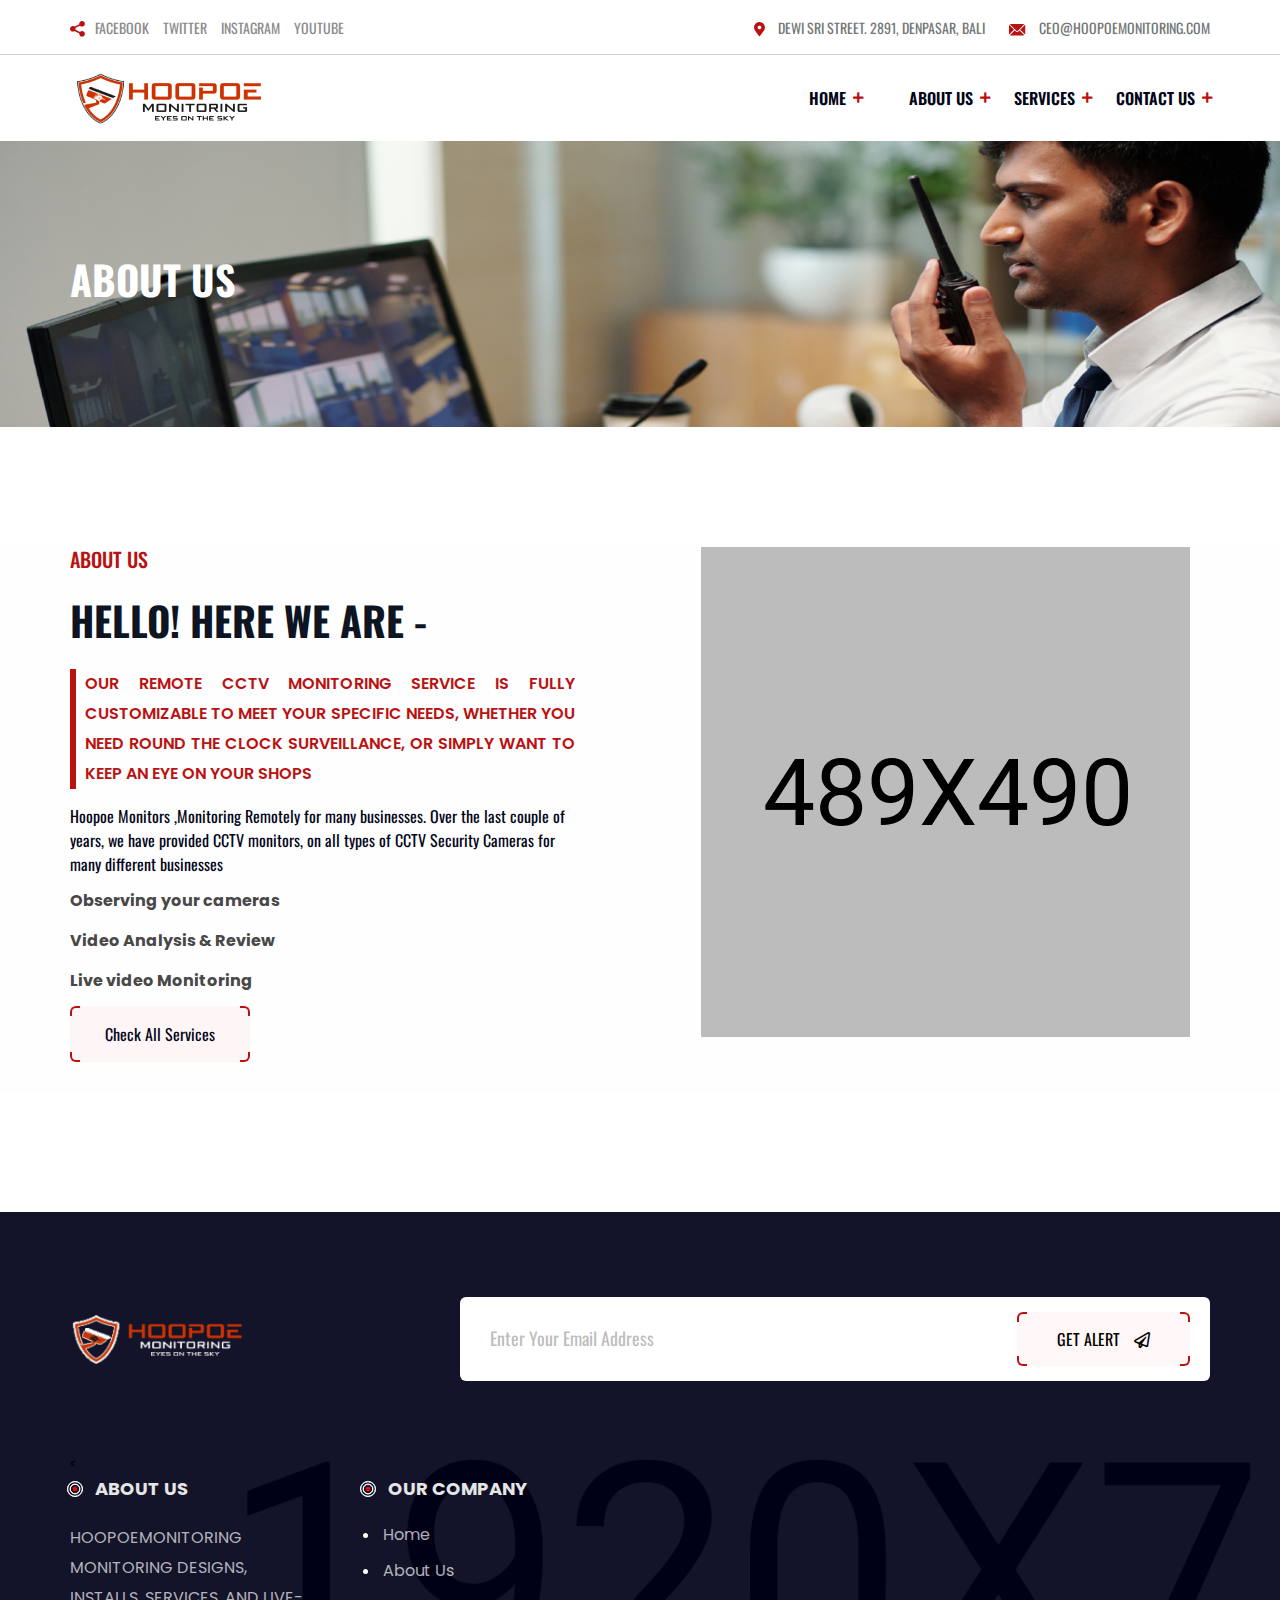
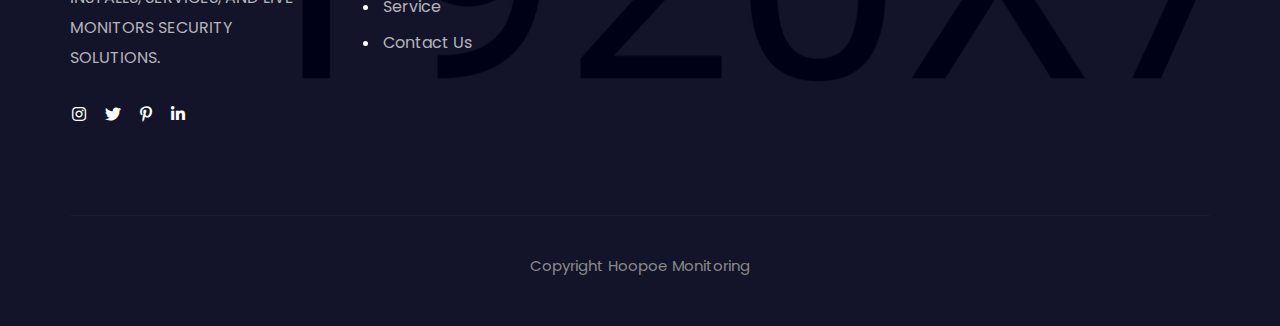
==== commit ffc5af2b: "Add files via upload" ====
--- a/about.html
+++ b/about.html
@@ -1,1163 +1,1102 @@
-<!DOCTYPE html>
-<html lang="en">
-
-<head>
-    <meta charset="UTF-8" />
-    <meta name="viewport" content="width=device-width, initial-scale=1.0" />
-    <meta http-equiv="X-UA-Compatible" content="IE=edge" />
-    <meta http-equiv="X-UA-Compatible" content="ie=edge" />
-    <title>About Hoopoe Monitoring</title>
-    <!-- favicon -->
-    <link rel="icon" href="assets/img/favicon.png" sizes="20x20" type="image/png" />
-    <!-- animate -->
-    <link rel="stylesheet" href="assets/css/animate.css" />
-    <!-- bootstrap -->
-    <link rel="stylesheet" href="assets/css/bootstrap.min.css" />
-    <!-- magnific popup -->
-    <link rel="stylesheet" href="assets/css/magnific-popup.css" />
-    <!-- owl carousel -->
-    <link rel="stylesheet" href="assets/css/owl.carousel.min.css" />
-    <!-- Nice Select -->
-    <link rel="stylesheet" href="assets/css/nice-select.css">
-    <!-- Slick Slider -->
-    <link rel="stylesheet" href="assets/css/slick.css">
-    <!-- fontawesome -->
-    <link rel="stylesheet" href="assets/css/font-awesome.min.css" />
-    <!-- iconmoon -->
-    <link rel="stylesheet" href="assets/css/icomoon.css">
-    <!-- Main Stylesheet -->
-    <link rel="stylesheet" href="assets/css/style.css" />
-    <!-- Responsive -->
-    <link rel="stylesheet" href="assets/css/responsive.css" />
-</head>
-
-<body>
-    <div class="body-overlay" id="body-overlay"></div>
-    <div class="search-popup" id="search-popup">
-        <form action="https://themeim.com/wp/panthar/" class="search-form">
-            <div class="container custom-container">
-                <div class="form-group-wrap">
-                    <div class="form-group mb-0">
-                        <input type="text" name="s" class="form-control" placeholder="Search....">
-                    </div>
-                    <button class="close-btn border-none submit-btn"><i class="fas fa-search"></i></button>
-                </div>
-            </div>
-        </form>
-    </div>
-    <div class="header-style-01">
-        <!-- top bar area start -->
-        <div class="topbar-area">
-            <div class="container custom-container">
-                <div class="row">
-                    <div class="col-lg-12">
-                        <div class="topbar-inner">
-                            <div class="left-content">
-                                <div class="social-icon">
-                                    <ul>
-                                        <li><img src="./assets/icon/share-svgrepo-com.png" alt=""><a
-                                                href="#">FACEBOOK</a></li>
-                                        <li><a href="#">TWITTER</a></li>
-                                        <li><a href="#">INSTAGRAM</a></li>
-                                        <li><a href="#">YOUTUBE</a></li>
-                                    </ul>
-                                </div>
-                            </div>
-                            <div class="right-contnet">
-                                <ul class="info-items">
-                                    <li><a href="tel:000111555"><img src="./assets/icon/location.png" alt=""> Dewi Sri
-                                            Street. 2891, Denpasar, Bali</a>
-                                    </li>
-                                    <li><a href="mailto:info@gmail.com"><img src="./assets/icon/mail.png" alt="">
-                                            info@Political.com</a></li>
-                                </ul>
-                            </div>
-                        </div>
-                    </div>
-                </div>
-            </div>
-        </div>
-        <!-- top bar areda end -->
-    <!-- main  navbar area start -->
-    <nav class="navbar navbar-area navbar-expand-lg navigation-style-01 innerpage-menu">
-        <div class="container custom-container">
-            <div class="responsive-menu">
-                <div class="logo-wrapper">
-                    <a href="index.html" class="logo">
-                        <img src="assets/img/logo/logo.png" alt="" />
-                    </a>
-                    <a href="index.html" class="logo-white-display"> <img src="assets/img/logo/white-logo.png"
-                            alt="footer logo"></a>
-                </div>
-                <button class="navbar-toggler" type="button" data-toggle="collapse"
-                    data-target="#themebuzs_main_menu" aria-expanded="false" aria-label="Toggle navigation">
-                    <span class="navbar-toggler-icon"></span>
-                </button>
-            </div>
-            <div class="collapse navbar-collapse" id="themebuzs_main_menu">
-                <ul class="navbar-nav nav-inner">
-                    <li class="menu-item-has-children current-menu-item">
-                        <a href="index.html">Home</a>
-                     
-                    </li>
-                    <li><li class="menu-item-has-children current-menu-item">
-                        <a href="about.html"><span>ABOUT US </span> </a></li>
-                
-                    <li class="menu-item-has-children current-menu-item">
-                        <a href="service.html"> SERVICES</a>
-                        
-                    </li>
-                    <li class="menu-item-has-children current-menu-item">
-                        <a href="contact.html"> CONTACT US</a>
-                    </li>
-                </ul>
-            </div>
-            <div class="nav-right-content">
-                <div class="search-btn" id="search-popupp">
-                    <img src="./assets/icon/search.png" class="header-search" id="search" alt="">
-                </div>
-                <div class="btn-wrapp">
-                    <ul>
-                        <li>For <span>Emergency!</span></li>
-                        <li>+0 123 456 789</li>
-                    </ul>
-                </div>
-            </div>
-        </div>
-    </nav>
-    <!-- main navbar area end -->
-    </div>
-
-    <!-- breadcrumb area  -->
-    <div class="breadcrumb-area margin-bottom-120">
-        <div class="container custom-container">
-            <div class="breadcrumb-inner">
-                <h2 class="br-inner-title">About Us</h2>
-                <ul class="breadcrumb-menu">
-                    <li><img class="bullet-04" src="./assets/img/section-img/breadcrumb/home.svg" alt=""><a
-                            href="index.html">home</a></li>
-                    <li><img class="bullet-03" src="./assets/img/shapes/bullet.png" alt=""><a href="#">About us</a></li>
-                </ul>
-            </div>
-        </div>
-    </div>
-    <!-- breadcrumb area end -->
-
-    <!-- about text  -->
-    <div class="about-text margin-bottom-120">
-        <div class="container">
-            <div class="row">
-                <div class="col-lg-6">
-                    <div class="about-text-left">
-                        <h4 class="subtitle">ABOUT US <img class="bullet" src="./assets/img/shapes/bullet.png" alt="">
-                        </h4>
-                        <h2 class="title">Hello! Here we are -</h2>
-                        <p class="about-heighlight">We are highly well-known in the market for delivering
-                            preeminent and consistent security services</p>
-                        <p>Private security in the province of British Columbia is governed by two pieces of
-                            legislation: the Security Services Act 25 and the Security the Services Regulation.26 These
-                            laws are administered and enforced by the Security Programs and Police Technology Division
-                            27 of the Safety Ministry of Public Safety and Solicitor General.</p>
-                        <div class="about-list">
-                            <ul>
-                                <li>
-                                    <p class="d-inline-block">Event Security</p>
-                                </li>
-                                <li>
-                                    <p class="d-inline-block">Bank Security</p>
-                                </li>
-                            </ul>
-                            <ul>
-                                <li>
-                                    <p class="d-inline-block">Bodyguard Security</p>
-                                </li>
-                                <li>
-                                    <p class="d-inline-block">Office Security</p>
-                                </li>
-                            </ul>
-                        </div>
-                        <div class="btn-wrap d-inline-block">
-                            <a class="btn btn-border-base" href="service.html">
-                                <span class="top_left"></span>
-                                <span class="top_right"></span>
-                                <span>
-                                    Check All Services</span>
-                                <span class="bottom_left"></span>
-                                <span class="bottom_right"></span>
-                            </a>
-                        </div>
-                    </div>
-                </div>
-                <div class="col-lg-6 text-right">
-                    <div class="about-text-right">
-                        <div class="thumb">
-                            <img src="./assets/img/section-img/about/about-02.png" class="before-text" alt="">
-                            <img src="./assets/img/section-img/about/about-03.png" class="before-text-01" alt="">
-                            <img src="./assets/img/section-img/about/about-01.png" alt="">
-                        </div>
-                        <div class="about-features-box">
-                            <div class="thumb">
-                                <svg xmlns="http://www.w3.org/2000/svg" width="62" height="62" viewBox="0 0 62 62">
-                                    <g id="Group_71adfa40aac" data-name="Group 7140" transform="translate(-1151 -1143)">
-                                        <g id="Group_dd42fadfa19" data-name="Group 4219"
-                                            transform="translate(167 -4618)">
-                                            <g id="Ellipafbbse_256" data-name="Ellipse 256"
-                                                transform="translate(984 5761)" fill="none" stroke="#fff"
-                                                stroke-width="1">
-                                                <circle cx="31" cy="31" r="31" stroke="none" />
-                                                <circle cx="31" cy="31" r="30.5" fill="none" />
-                                            </g>
-                                            <circle id="Ellipsafde_257" data-name="Ellipse 257" cx="24" cy="24" r="24"
-                                                transform="translate(991 5768)" fill="#ba1111" />
-                                        </g>
-                                        <g id="Group_afa7av101" data-name="Group 7101" transform="translate(1166 1158)">
-                                            <path id="Path_fdaf12765" data-name="Path 12765"
-                                                d="M628.117,455.366a7.6,7.6,0,0,1,.325-.794,2.337,2.337,0,0,1,1.3-1.087,27.277,27.277,0,0,0,6.081-3.118c.07-.048.137-.1.181-.132a2.19,2.19,0,0,1-.679-1.84,6.794,6.794,0,0,1-.233-4.815,2.805,2.805,0,0,1-.121-1.816,3.8,3.8,0,0,1,.421-.963.667.667,0,0,0,.092-.59,3.139,3.139,0,0,1-.013-1.748,2.215,2.215,0,0,1,2-1.781c.043-.515.065-1.028.132-1.535a7.472,7.472,0,0,1,2.1-4.55.508.508,0,0,1,.6-.17.47.47,0,0,1,.127.8,7.309,7.309,0,0,0-1.973,5.343.485.485,0,0,0,.013.1c1.283,0,2.55.02,3.816-.007a1.559,1.559,0,0,1,1.685,1.006h1.085a1.558,1.558,0,0,1,1.684-1.005c.981.03,1.964.007,2.946.007h.885a8.171,8.171,0,0,0-1.1-4.369,5.134,5.134,0,0,0-3.725-2.411,7.17,7.17,0,0,0-3.628.308c-.05.018-.1.039-.15.055a.482.482,0,0,1-.633-.271.456.456,0,0,1,.3-.621,13.877,13.877,0,0,1,2.142-.488,7,7,0,0,1,4.661,1.023,6.639,6.639,0,0,1,2.863,4.51c.149.742.2,1.5.3,2.266a2.681,2.681,0,0,1,1.926,3.682,3.062,3.062,0,0,1-1.869,2.256.326.326,0,0,0-.141.243,8.014,8.014,0,0,1-1.236,3.68,1.4,1.4,0,0,0,.065,1.331,12.124,12.124,0,0,0,2.839,2.485c.89.587,1.826,1.105,2.741,1.653.064.038.134.067.2.1.356.191.468.448.318.721s-.421.327-.75.141c-.827-.467-1.648-.946-2.47-1.422-.108-.063-.211-.135-.386-.247.206.516.4.953.557,1.4.2.565.37,1.14.556,1.71a1,1,0,0,1-.179.972c-.594.744-1.169,1.509-1.82,2.2-1.277,1.356-2.6,2.668-3.9,4-.081.082-.171.156-.256.234h-.32c-.428-.312-.45-.567-.079-.938.847-.848,1.715-1.676,2.533-2.55.979-1.046,1.914-2.134,2.87-3.2a.72.72,0,0,0,.145-.822c-.436-1.093-.9-2.177-1.268-3.294a4.942,4.942,0,0,0-1.572-1.934c-.025.143-.044.246-.061.349-.1.6-.172,1.211-.3,1.806a27.382,27.382,0,0,1-3.713,8.733c-.4.64-.87,1.235-1.308,1.851h-.384a6.8,6.8,0,0,1-.5-.618c-.6-.941-1.213-1.87-1.755-2.841a25.349,25.349,0,0,1-2.909-7.792c-.088-.48-.149-.965-.226-1.477-.386.345-.744.663-1.1.985a.439.439,0,0,0-.108.156c-.539,1.341-1.07,2.685-1.617,4.022a.8.8,0,0,0,.154.911c.421.485.833.978,1.24,1.475a.472.472,0,0,1-.027.691.457.457,0,0,1-.662-.035q-.812-.972-1.586-1.976a.914.914,0,0,1-.143-.887q.47-1.349.945-2.7c.043-.121.092-.24.156-.4a1.5,1.5,0,0,0-.145.068,28.815,28.815,0,0,1-5.906,2.975,1.458,1.458,0,0,0-1.058,1.544c0,1.739-.006,3.479,0,5.218a.7.7,0,0,1-.325.679h-.641Zm14.328-14.031a4.007,4.007,0,0,1-3.994-.41c0,.453-.013.857,0,1.26a7.083,7.083,0,0,0,4.318,6.565,3.75,3.75,0,0,0,2.434.323,6.675,6.675,0,0,0,4.184-2.96,6.976,6.976,0,0,0,1.189-4.008c0-.38,0-.761,0-1.182a4.024,4.024,0,0,1-4,.415,2.124,2.124,0,0,1-2.055,2.019A2.152,2.152,0,0,1,642.445,441.335Zm2.092,8.832c-.293.377-.542.657-.747.967-.755,1.138-.788.717.017,1.854a.91.91,0,0,1,.164.8c-.254,1.128-.494,2.26-.7,3.4a2.215,2.215,0,0,0-.036,1.2,20.9,20.9,0,0,0,1.281,2.15c.394-.629.725-1.2,1.1-1.742a1.361,1.361,0,0,0,.216-1.094c-.252-1.3-.495-2.608-.767-3.907a.854.854,0,0,1,.165-.8,5.857,5.857,0,0,0,.511-.738.368.368,0,0,0,.036-.312C645.387,451.362,644.982,450.8,644.537,450.167Zm-8.5-8.608a1.89,1.89,0,0,0,.105,1.9c.314.445.206.75-.331.883a.6.6,0,0,0-.52.5.6.6,0,0,0,.37.648c.543.295.567.617.073.979-.306.224-.428.554-.223.8a1.061,1.061,0,0,0,.587.3c.473.088.647.429.382.835a1.128,1.128,0,0,0-.144.249.548.548,0,0,0,.184.663.5.5,0,0,0,.676.006c.5-.465,1-.935,1.468-1.432a1.329,1.329,0,0,0,.079-1.382,7.948,7.948,0,0,1-1.223-3.651c-.007-.085-.048-.223-.1-.24A2.817,2.817,0,0,1,636.04,441.559Zm3.8,6.429a21.552,21.552,0,0,0,2.455,8.726c.035-.046.056-.061.06-.079.21-.974.422-1.947.62-2.924a.507.507,0,0,0-.085-.315c-.189-.323-.4-.631-.59-.955a.731.731,0,0,1,.007-.768q.3-.511.627-1.008c.15-.228.32-.443.447-.617-.631-.288-1.267-.52-1.843-.856S640.429,448.409,639.845,447.988Zm5.753,2c.217.3.409.552.593.813.831,1.183.832,1.381-.025,2.542a.544.544,0,0,0-.1.5c.182.782.348,1.567.519,2.351.036.166.069.332.121.583a21.831,21.831,0,0,0,2.482-8.872A8.009,8.009,0,0,1,645.6,449.986Zm-4.822-12.355c-.437,0-.875.013-1.312,0-1.011-.035-1.033.12-1.011,1.066a1.769,1.769,0,0,0,.622,1.457,2.745,2.745,0,0,0,2.9.3,1.9,1.9,0,0,0,1.1-2.09c0-.054,0-.107,0-.161-.016-.4-.17-.566-.569-.57C641.928,437.628,641.352,437.632,640.776,437.632Zm7.491,0c-.565,0-1.131,0-1.7,0-.459,0-.607.155-.612.623,0,.225,0,.451.017.675a1.69,1.69,0,0,0,1.009,1.491,2.874,2.874,0,0,0,2.535.015,1.694,1.694,0,0,0,1.035-1.474c.021-.235.026-.471.023-.707,0-.464-.159-.621-.615-.624C649.4,437.629,648.832,437.632,648.266,437.632Zm-3.745.971c-.318,0-.49.125-.495.41a5.456,5.456,0,0,1-.561,2.418.339.339,0,0,0,.1.456c.762.655,1.129.642,1.871.031a.385.385,0,0,0,.111-.535,5.23,5.23,0,0,1-.539-2.325C645,438.736,644.849,438.606,644.521,438.6Zm7.041,3.019a4.166,4.166,0,0,0,.449-.4,2.855,2.855,0,0,0,.677-2.18,2.655,2.655,0,0,0-.379-.97.8.8,0,0,0-.747-.395Zm-14.074-3.937c-.852-.043-1.4,1.292-1.09,2.107.319-.115.641-.223.955-.349a.246.246,0,0,0,.129-.178C637.493,438.743,637.489,438.221,637.489,437.686Zm-.1,3.911.081-.059v-1.153l-.816.4Z"
-                                                transform="translate(-628.117 -428.819)" fill="#f6f6f6" />
-                                            <path id="Patfdffh_12766" data-name="Path 12766"
-                                                d="M972.338,718.247a.727.727,0,0,1-.339-.7c.011-1.792.006-3.585.005-5.377a1.55,1.55,0,0,0-1.131-1.652c-.415-.16-.831-.316-1.242-.486a.5.5,0,0,1-.34-.688.511.511,0,0,1,.7-.241c.5.19,1,.37,1.488.588A2.374,2.374,0,0,1,973,711.932c.03,1.9.005,3.807.014,5.711a.685.685,0,0,1-.338.6Z"
-                                                transform="translate(-940.019 -685.258)" fill="#f6f6f6" />
-                                            <path id="Pathdfd_12767" data-name="Path 12767"
-                                                d="M747.645,771.251c-1.05-1.04-2.1-2.076-3.147-3.122a.5.5,0,1,1,.7-.7q1.484,1.467,2.954,2.947c.3.3.229.584-.175.877Z"
-                                                transform="translate(-734.368 -738.262)" fill="#f6f6f6" />
-                                            <path id="Patavah_12768" data-name="Path 12768"
-                                                d="M784.921,609.012a6.656,6.656,0,0,1,3.006.618c.379.188.5.45.353.735s-.407.324-.8.159a6.38,6.38,0,0,0-5.113.01c-.388.164-.655.115-.8-.186-.131-.279-.011-.534.349-.713A6.648,6.648,0,0,1,784.921,609.012Z"
-                                                transform="translate(-768.434 -593.531)" fill="#f6f6f6" />
-                                        </g>
-                                    </g>
-                                </svg>
-                            </div>
-                            <div class="content">
-                                <h2>40 years <span> of working
-                                        Experience</span></h2>
-                            </div>
-                        </div>
-                    </div>
-                </div>
-            </div>
-        </div>
-    </div>
-    <!-- about text end -->
-
-    <!-- features area  -->
-    <div class="features-area margin-bottom-120">
-        <div class="container">
-            <div class="row">
-                <div class="col-md-6 col-lg-4">
-                    <div class="single-icon-box-01">
-                        <div class="icon">
-                            <i aria-hidden="true" class="icomoon icomoon-building"></i>
-                        </div>
-                        <div class="content">
-                            <h3 class="service-count">01</h3>
-                            <h4 class="title">COMPANY</h4>
-                            <p>Private security in the province of British Columbia is governed by two pieces of
-                                legislation: the Security Services Act 25 and the Security.</p>
-                        </div>
-                    </div>
-                </div>
-                <div class="col-md-6 col-lg-4">
-                    <div class="single-icon-box-01">
-                        <div class="icon">
-                            <i aria-hidden="true" class="icomoon icomoon-award--7"></i>
-                        </div>
-                        <div class="content">
-                            <h3 class="service-count">02</h3>
-                            <h4 class="title">LICENSED</h4>
-                            <p>Private security in the province of British Columbia is governed by two pieces of
-                                legislation: the Security Services Act 25 and the Security.</p>
-                        </div>
-                    </div>
-                </div>
-                <div class="col-md-6 col-lg-4">
-                    <div class="single-icon-box-01">
-                        <div class="icon">
-                            <i aria-hidden="true" class="icomoon icomoon-flag"></i>
-                        </div>
-                        <div class="content">
-                            <h3 class="service-count">03</h3>
-                            <h4 class="title">TOP NOTCH</h4>
-                            <p>Private security in the province of British Columbia is governed by two pieces of
-                                legislation: the Security Services Act 25 and the Security.</p>
-                        </div>
-                    </div>
-                </div>
-            </div>
-        </div>
-    </div>
-    <!-- features area end -->
-
-    <!-- Jour Journey Section Start Her -->
-    <div class="history-wrap">
-        <div class="container">
-            <div class="col-lg-12">
-                <div class="theme-heading-title history-slider-bottom">
-                    <h4 class="subtitle"> Our team <img class="bullet" src="./assets/img/shapes/bullet.png" alt="">
-                    </h4>
-                    <h2 class="title">well trained panthar security</h2>
-                </div>
-            </div>
-            <div class="history-slider">
-                <div class="history-slider-two history-number">
-                    <div class="history-year">
-                        <span class="animate-1"></span>
-                        <span class="animate-2"></span>
-                        <h3>1990</h3>
-                        <span class="animate-3"></span>
-                        <span class="animate-4"></span>
-                    </div>
-                    <div class="history-year">
-                        <span class="animate-1"></span>
-                        <span class="animate-2"></span>
-                        <h3>1992</h3>
-                        <span class="animate-3"></span>
-                        <span class="animate-4"></span>
-                    </div>
-                    <div class="history-year">
-                        <span class="animate-1"></span>
-                        <span class="animate-2"></span>
-                        <h3>1994</h3>
-                        <span class="animate-3"></span>
-                        <span class="animate-4"></span>
-                    </div>
-                    <div class="history-year">
-                        <span class="animate-1"></span>
-                        <span class="animate-2"></span>
-                        <h3>1998</h3>
-                        <span class="animate-3"></span>
-                        <span class="animate-4"></span>
-                    </div>
-                    <div class="history-year">
-                        <span class="animate-1"></span>
-                        <span class="animate-2"></span>
-                        <h3>2000</h3>
-                        <span class="animate-3"></span>
-                        <span class="animate-4"></span>
-                    </div>
-                    <div class="history-year">
-                        <span class="animate-1"></span>
-                        <span class="animate-2"></span>
-                        <h3>2001</h3>
-                        <span class="animate-3"></span>
-                        <span class="animate-4"></span>
-                    </div>
-                    <div class="history-year">
-                        <span class="animate-1"></span>
-                        <span class="animate-2"></span>
-                        <h3>2002</h3>
-                        <span class="animate-3"></span>
-                        <span class="animate-4"></span>
-                    </div>
-                    <div class="history-year">
-                        <span class="animate-1"></span>
-                        <span class="animate-2"></span>
-                        <h3>2003</h3>
-                        <span class="animate-3"></span>
-                        <span class="animate-4"></span>
-                    </div>
-                    <div class="history-year">
-                        <span class="animate-1"></span>
-                        <span class="animate-2"></span>
-                        <h3>2004</h3>
-                        <span class="animate-3"></span>
-                        <span class="animate-4"></span>
-                    </div>
-                    <div class="history-year">
-                        <span class="animate-1"></span>
-                        <span class="animate-2"></span>
-                        <h3>2005</h3>
-                        <span class="animate-3"></span>
-                        <span class="animate-4"></span>
-                    </div>
-                    <div class="history-year">
-                        <span class="animate-1"></span>
-                        <span class="animate-2"></span>
-                        <h3>2006</h3>
-                        <span class="animate-3"></span>
-                        <span class="animate-4"></span>
-                    </div>
-                    <div class="history-year">
-                        <span class="animate-1"></span>
-                        <span class="animate-2"></span>
-                        <h3>2007</h3>
-                        <span class="animate-3"></span>
-                        <span class="animate-4"></span>
-                    </div>
-                </div>
-
-                <div class="history-slider-one">
-                    <div class="history-inner">
-                        <div class="row">
-                            <div class="col-lg-6">
-                                <div class="history-details">
-                                    <div class="content">
-                                        <h4 class="title">Reach 1K Company at California</h4>
-                                        <p>On the other hand, we denounce with righteous indignation and dislike men who
-                                            are so beguiled and demoralized by the charms of pleasure of the moment
-                                            blinded.</p>
-                                        <div class="year-wrap d-flex">
-                                            <h2>1990</h2>
-                                            <i class="icomoon icomoon-bullet"></i>
-                                        </div>
-                                        <h2 class="stoke-title">PANTHAR</h2>
-                                    </div>
-                                </div>
-                            </div>
-                            <div class="col-lg-6">
-                                <div class="thumb">
-                                    <div class="history-bg"
-                                        style="background-image: url(https://themeim.com/wp/panthar/wp-content/uploads/2022/02/security-man-standing-outdoors-using-portable-radio.png);">
-                                    </div>
-                                </div>
-                            </div>
-                        </div>
-                    </div>
-                    <div class="history-inner">
-                        <div class="row">
-                            <div class="col-lg-6">
-                                <div class="history-details">
-                                    <div class="content">
-                                        <h4 class="title">Reach 1K Company at California</h4>
-                                        <p>On the other hand, we denounce with righteous indignation and dislike men who
-                                            are so beguiled and demoralized by the charms of pleasure of the moment
-                                            blinded.</p>
-                                        <div class="year-wrap d-flex">
-                                            <h2>1992</h2>
-                                            <i class="icomoon icomoon-bullet"></i>
-                                        </div>
-                                        <h2 class="stoke-title">PANTHAR</h2>
-                                    </div>
-                                </div>
-                            </div>
-                            <div class="col-lg-6">
-                                <div class="thumb">
-                                    <div class="history-bg"
-                                        style="background-image: url(https://themeim.com/wp/panthar/wp-content/uploads/2022/02/security-man-standing-outdoors-using-portable-radio.png);">
-                                    </div>
-                                </div>
-                            </div>
-                        </div>
-                    </div>
-                    <div class="history-inner">
-                        <div class="row">
-                            <div class="col-lg-6">
-                                <div class="history-details">
-                                    <div class="content">
-                                        <h4 class="title">Reach 1K Company at California</h4>
-                                        <p>On the other hand, we denounce with righteous indignation and dislike men who
-                                            are so beguiled and demoralized by the charms of pleasure of the moment
-                                            blinded.</p>
-                                        <div class="year-wrap d-flex">
-                                            <h2>1995</h2>
-                                            <i class="icomoon icomoon-bullet"></i>
-                                        </div>
-                                        <h2 class="stoke-title">PANTHAR</h2>
-                                    </div>
-                                </div>
-                            </div>
-                            <div class="col-lg-6">
-                                <div class="thumb">
-                                    <div class="history-bg"
-                                        style="background-image: url(https://themeim.com/wp/panthar/wp-content/uploads/2022/02/security-man-standing-outdoors-using-portable-radio.png);">
-                                    </div>
-                                </div>
-                            </div>
-                        </div>
-                    </div>
-                    <div class="history-inner">
-                        <div class="row">
-                            <div class="col-lg-6">
-                                <div class="history-details">
-                                    <div class="content">
-                                        <h4 class="title">Reach 1K Company at California</h4>
-                                        <p>On the other hand, we denounce with righteous indignation and dislike men who
-                                            are so beguiled and demoralized by the charms of pleasure of the moment
-                                            blinded.</p>
-                                        <div class="year-wrap d-flex">
-                                            <h2>1997</h2>
-                                            <i class="icomoon icomoon-bullet"></i>
-                                        </div>
-                                        <h2 class="stoke-title">PANTHAR</h2>
-                                    </div>
-                                </div>
-                            </div>
-                            <div class="col-lg-6">
-                                <div class="thumb">
-                                    <div class="history-bg"
-                                        style="background-image: url(https://themeim.com/wp/panthar/wp-content/uploads/2022/02/security-man-standing-outdoors-using-portable-radio.png);">
-                                    </div>
-                                </div>
-                            </div>
-                        </div>
-                    </div>
-                    <div class="history-inner">
-                        <div class="row">
-                            <div class="col-lg-6">
-                                <div class="history-details">
-                                    <div class="content">
-                                        <h4 class="title">Reach 1K Company at California</h4>
-                                        <p>On the other hand, we denounce with righteous indignation and dislike men who
-                                            are so beguiled and demoralized by the charms of pleasure of the moment
-                                            blinded.</p>
-                                        <div class="year-wrap d-flex">
-                                            <h2>1998</h2>
-                                            <i class="icomoon icomoon-bullet"></i>
-                                        </div>
-                                        <h2 class="stoke-title">PANTHAR</h2>
-                                    </div>
-                                </div>
-                            </div>
-                            <div class="col-lg-6">
-                                <div class="thumb">
-                                    <div class="history-bg"
-                                        style="background-image: url(https://themeim.com/wp/panthar/wp-content/uploads/2022/02/security-man-standing-outdoors-using-portable-radio.png);">
-                                    </div>
-                                </div>
-                            </div>
-                        </div>
-                    </div>
-                    <div class="history-inner">
-                        <div class="row">
-                            <div class="col-lg-6">
-                                <div class="history-details">
-                                    <div class="content">
-                                        <h4 class="title">Reach 1K Company at California</h4>
-                                        <p>On the other hand, we denounce with righteous indignation and dislike men who
-                                            are so beguiled and demoralized by the charms of pleasure of the moment
-                                            blinded.</p>
-                                        <div class="year-wrap d-flex">
-                                            <h2>2000</h2>
-                                            <i class="icomoon icomoon-bullet"></i>
-                                        </div>
-                                        <h2 class="stoke-title">PANTHAR</h2>
-                                    </div>
-                                </div>
-                            </div>
-                            <div class="col-lg-6">
-                                <div class="thumb">
-                                    <div class="history-bg"
-                                        style="background-image: url(https://themeim.com/wp/panthar/wp-content/uploads/2022/02/security-man-standing-outdoors-using-portable-radio.png);">
-                                    </div>
-                                </div>
-                            </div>
-                        </div>
-                    </div>
-                    <div class="history-inner">
-                        <div class="row">
-                            <div class="col-lg-6">
-                                <div class="history-details">
-                                    <div class="content">
-                                        <h4 class="title">Reach 1K Company at California</h4>
-                                        <p>On the other hand, we denounce with righteous indignation and dislike men who
-                                            are so beguiled and demoralized by the charms of pleasure of the moment
-                                            blinded.</p>
-                                        <div class="year-wrap d-flex">
-                                            <h2>2001</h2>
-                                            <i class="icomoon icomoon-bullet"></i>
-                                        </div>
-                                        <h2 class="stoke-title">PANTHAR</h2>
-                                    </div>
-                                </div>
-                            </div>
-                            <div class="col-lg-6">
-                                <div class="thumb">
-                                    <div class="history-bg"
-                                        style="background-image: url(https://themeim.com/wp/panthar/wp-content/uploads/2022/02/security-man-standing-outdoors-using-portable-radio.png);">
-                                    </div>
-                                </div>
-                            </div>
-                        </div>
-                    </div>
-                    <div class="history-inner">
-                        <div class="row">
-                            <div class="col-lg-6">
-                                <div class="history-details">
-                                    <div class="content">
-                                        <h4 class="title">Reach 1K Company at California</h4>
-                                        <p>On the other hand, we denounce with righteous indignation and dislike men who
-                                            are so beguiled and demoralized by the charms of pleasure of the moment
-                                            blinded.</p>
-                                        <div class="year-wrap d-flex">
-                                            <h2>2002</h2>
-                                            <i class="icomoon icomoon-bullet"></i>
-                                        </div>
-                                        <h2 class="stoke-title">PANTHAR</h2>
-                                    </div>
-                                </div>
-                            </div>
-                            <div class="col-lg-6">
-                                <div class="thumb">
-                                    <div class="history-bg"
-                                        style="background-image: url(https://themeim.com/wp/panthar/wp-content/uploads/2022/02/security-man-standing-outdoors-using-portable-radio.png);">
-                                    </div>
-                                </div>
-                            </div>
-                        </div>
-                    </div>
-                    <div class="history-inner">
-                        <div class="row">
-                            <div class="col-lg-6">
-                                <div class="history-details">
-                                    <div class="content">
-                                        <h4 class="title">Reach 1K Company at California</h4>
-                                        <p>On the other hand, we denounce with righteous indignation and dislike men who
-                                            are so beguiled and demoralized by the charms of pleasure of the moment
-                                            blinded.</p>
-                                        <div class="year-wrap d-flex">
-                                            <h2>2003</h2>
-                                            <i class="icomoon icomoon-bullet"></i>
-                                        </div>
-                                        <h2 class="stoke-title">PANTHAR</h2>
-                                    </div>
-                                </div>
-                            </div>
-                            <div class="col-lg-6">
-                                <div class="thumb">
-                                    <div class="history-bg"
-                                        style="background-image: url(https://themeim.com/wp/panthar/wp-content/uploads/2022/02/security-man-standing-outdoors-using-portable-radio.png);">
-                                    </div>
-                                </div>
-                            </div>
-                        </div>
-                    </div>
-                    <div class="history-inner">
-                        <div class="row">
-                            <div class="col-lg-6">
-                                <div class="history-details">
-                                    <div class="content">
-                                        <h4 class="title">Reach 1K Company at California</h4>
-                                        <p>On the other hand, we denounce with righteous indignation and dislike men who
-                                            are so beguiled and demoralized by the charms of pleasure of the moment
-                                            blinded.</p>
-                                        <div class="year-wrap d-flex">
-                                            <h2>2004</h2>
-                                            <i class="icomoon icomoon-bullet"></i>
-                                        </div>
-                                        <h2 class="stoke-title">PANTHAR</h2>
-                                    </div>
-                                </div>
-                            </div>
-                            <div class="col-lg-6">
-                                <div class="thumb">
-                                    <div class="history-bg"
-                                        style="background-image: url(https://themeim.com/wp/panthar/wp-content/uploads/2022/02/security-man-standing-outdoors-using-portable-radio.png);">
-                                    </div>
-                                </div>
-                            </div>
-                        </div>
-                    </div>
-                    <div class="history-inner">
-                        <div class="row">
-                            <div class="col-lg-6">
-                                <div class="history-details">
-                                    <div class="content">
-                                        <h4 class="title">Reach 1K Company at California</h4>
-                                        <p>On the other hand, we denounce with righteous indignation and dislike men who
-                                            are so beguiled and demoralized by the charms of pleasure of the moment
-                                            blinded.</p>
-                                        <div class="year-wrap d-flex">
-                                            <h2>2005</h2>
-                                            <i class="icomoon icomoon-bullet"></i>
-                                        </div>
-                                        <h2 class="stoke-title">PANTHAR</h2>
-                                    </div>
-                                </div>
-                            </div>
-                            <div class="col-lg-6">
-                                <div class="thumb">
-                                    <div class="history-bg"
-                                        style="background-image: url(https://themeim.com/wp/panthar/wp-content/uploads/2022/02/security-man-standing-outdoors-using-portable-radio.png);">
-                                    </div>
-                                </div>
-                            </div>
-                        </div>
-                    </div>
-                    <div class="history-inner">
-                        <div class="row">
-                            <div class="col-lg-6">
-                                <div class="history-details">
-                                    <div class="content">
-                                        <h4 class="title">Reach 1K Company at California</h4>
-                                        <p>On the other hand, we denounce with righteous indignation and dislike men who
-                                            are so beguiled and demoralized by the charms of pleasure of the moment
-                                            blinded.</p>
-                                        <div class="year-wrap d-flex">
-                                            <h2>2006</h2>
-                                            <i class="icomoon icomoon-bullet"></i>
-                                        </div>
-                                        <h2 class="stoke-title">PANTHAR</h2>
-                                    </div>
-                                </div>
-                            </div>
-                            <div class="col-lg-6">
-                                <div class="thumb">
-                                    <div class="history-bg"
-                                        style="background-image: url(https://themeim.com/wp/panthar/wp-content/uploads/2022/02/security-man-standing-outdoors-using-portable-radio.png);">
-                                    </div>
-                                </div>
-                            </div>
-                        </div>
-                    </div>
-                </div>
-                <div class="slick-carousel-controls mt-4">
-                    <div class="row justify-content-center">
-                        <div class="col-md-6 align-self-center">
-                            <div class="slider-controlprogress">
-                                <span class="slider__label sr-only"></span>
-                            </div>
-                        </div>
-                        <div class="col-md-6 text-md-right">
-                            <div class="slider-nav"></div>
-                        </div>
-                    </div>
-                </div>
-            </div>
-        </div>
-    </div>
-    <!-- Jour Journey Section End Her -->
-
-    <!-- team area  -->
-    <div class="team-area margin-bottom-120">
-        <div class="container">
-            <div class="row">
-                <div class="col-lg-12">
-                    <div class="theme-heading-title text-center">
-                        <h4 class="subtitle"><img class="bullet bullet-01" src="./assets/img/shapes/bullet-01.png"
-                                alt=""> Our team
-                            <img class="bullet" src="./assets/img/shapes/bullet.png" alt="">
-                        </h4>
-                        <h2 class="title text-white">well trained panthar security</h2>
-                    </div>
-                </div>
-            </div>
-            <div class="team-wrapper">
-                <div class="team-active">
-                    <div class="team-items-single">
-                        <div class="single-team-inner style-overlay">
-                            <div class="thumb">
-                                <img src="./assets/img/section-img/team/team-image-01.png" alt="">
-                                <span class="animate-1"></span>
-                                <span class="animate-2"></span>
-                                <span class="animate-3"></span>
-                                <span class="animate-4"></span>
-                            </div>
-                            <div class="details">
-                                <div class="content">
-                                    <a href="team-details.html">
-                                        <h4 class="title">JHON HARISON</h4>
-                                    </a>
-                                    <p>SPECIAL FORCE</p>
-                                </div>
-                            </div>
-                        </div>
-                    </div>
-                    <div class="team-items-single">
-                        <div class="single-team-inner style-overlay">
-                            <div class="thumb">
-                                <img src="./assets/img/section-img/team/team-image-02.png" alt="">
-                                <span class="animate-1"></span>
-                                <span class="animate-2"></span>
-                                <span class="animate-3"></span>
-                                <span class="animate-4"></span>
-                            </div>
-                            <div class="details">
-                                <div class="content">
-                                    <a href="team-details.html">
-                                        <h4 class="title">JHON Mark</h4>
-                                    </a>
-                                    <p>SPECIAL FORCE</p>
-                                </div>
-                            </div>
-                        </div>
-                    </div>
-                    <div class="team-items-single">
-                        <div class="single-team-inner style-overlay">
-                            <div class="thumb">
-                                <img src="./assets/img/section-img/team/team-image-03.png" alt="">
-                                <span class="animate-1"></span>
-                                <span class="animate-2"></span>
-                                <span class="animate-3"></span>
-                                <span class="animate-4"></span>
-                            </div>
-                            <div class="details">
-                                <div class="content">
-                                    <a href="team-details.html">
-                                        <h4 class="title">Brayden Don</h4>
-                                    </a>
-                                    <p>SPECIAL FORCE</p>
-                                </div>
-                            </div>
-                        </div>
-                    </div>
-                    <div class="team-items-single">
-                        <div class="single-team-inner style-overlay">
-                            <div class="thumb">
-                                <img src="./assets/img/section-img/team/team-image-04.png" alt="">
-                                <span class="animate-1"></span>
-                                <span class="animate-2"></span>
-                                <span class="animate-3"></span>
-                                <span class="animate-4"></span>
-                            </div>
-                            <div class="details">
-                                <div class="content">
-                                    <a href="team-details.html">
-                                        <h4 class="title">Fumio Farnd</h4>
-                                    </a>
-                                    <p>SPECIAL FORCE</p>
-                                </div>
-                            </div>
-                        </div>
-                    </div>
-                    <div class="team-items-single">
-                        <div class="single-team-inner style-overlay">
-                            <div class="thumb">
-                                <img src="./assets/img/section-img/team/team-image-05.png" alt="">
-                                <span class="animate-1"></span>
-                                <span class="animate-2"></span>
-                                <span class="animate-3"></span>
-                                <span class="animate-4"></span>
-                            </div>
-                            <div class="details">
-                                <div class="content">
-                                    <a href="team-details.html">
-                                        <h4 class="title">Marco Park</h4>
-                                    </a>
-                                    <p>SPECIAL FORCE</p>
-                                </div>
-                            </div>
-                        </div>
-                    </div>
-                    <div class="team-items-single">
-                        <div class="single-team-inner style-overlay">
-                            <div class="thumb">
-                                <img src="https://themeim.com/wp/panthar/wp-content/uploads/2022/01/side-view-security-guards-specialist-1-295x380.png"
-                                    alt="">
-                                <span class="animate-1"></span>
-                                <span class="animate-2"></span>
-                                <span class="animate-3"></span>
-                                <span class="animate-4"></span>
-                            </div>
-                            <div class="details">
-                                <div class="content">
-                                    <a href="team-details.html">
-                                        <h4 class="title">JHON HARISON</h4>
-                                    </a>
-                                    <p>SPECIAL FORCE</p>
-                                </div>
-                            </div>
-                        </div>
-                    </div>
-                </div>
-            </div>
-        </div>
-    </div>
-    <!-- team area start -->
-
-    <!-- brand area  -->
-    <div class="brand-two margin-bottom-120">
-        <div class="container">
-            <div class="brand-area">
-                <div class="brand-active">
-                    <div class="brand-item-single">
-                        <div class="brand-items">
-                            <img src="./assets/img/section-img/brand/brand-01.png" alt="">
-                        </div>
-                    </div>
-                    <div class="brand-item-single">
-                        <div class="brand-items">
-                            <img src="./assets/img/section-img/brand/brand-02.png" alt="">
-                        </div>
-                    </div>
-                    <div class="brand-item-single">
-                        <div class="brand-items">
-                            <img src="./assets/img/section-img/brand/brand-03.png" alt="">
-                        </div>
-                    </div>
-                    <div class="brand-item-single">
-                        <div class="brand-items">
-                            <img src="./assets/img/section-img/brand/brand-04.png" alt="">
-                        </div>
-                    </div>
-                    <div class="brand-item-single">
-                        <div class="brand-items">
-                            <img src="./assets/img/section-img/brand/brand-05.png" alt="">
-                        </div>
-                    </div>
-                    <div class="brand-item-single">
-                        <div class="brand-items">
-                            <img src="./assets/img/section-img/brand/brand-01.png" alt="">
-                        </div>
-                    </div>
-                    <div class="brand-item-single">
-                        <div class="brand-items">
-                            <img src="./assets/img/section-img/brand/brand-02.png" alt="">
-                        </div>
-                    </div>
-                    <div class="brand-item-single">
-                        <div class="brand-items">
-                            <img src="./assets/img/section-img/brand/brand-03.png" alt="">
-                        </div>
-                    </div>
-                </div>
-            </div>
-        </div>
-    </div>
-    <!-- brand area end -->
-
-    <!-- faq area  -->
-    <div class="faq-area margin-bottom-120">
-        <div class="container">
-            <div class="row">
-                <div class="col-lg-4">
-                    <div class="faq-left">
-                        <div class="theme-heading-title">
-                            <div class="subtitle"> FAQ <img class="bullet" src="./assets/img/shapes/bullet.png" alt="">
-                            </div>
-                            <h3 class="title">frequently asked
-                                questions </h3>
-                            <p class="why-para-faq">Common questions about being a Security
-                                Guard</p>
-                            <div class="faq-experience">
-                                <ul>
-                                    <li>
-                                        <i aria-hidden="true" class="icomoon icomoon-old-man"></i>
-                                        <p><span>40</span>Years of working Experience</p>
-                                    </li>
-                                    <li>
-                                        <i aria-hidden="true" class="icomoon icomoon-user-2"></i>
-
-                                        <p><span>1k+</span>Active Security Guard</p>
-                                    </li>
-                                    <li>
-                                        <i aria-hidden="true" class="icomoon icomoon-bag"></i>
-                                        <p><span>500+</span>New Job Offer</p>
-                                    </li>
-                                </ul>
-                            </div>
-                        </div>
-                    </div>
-                </div>
-                <div class="col-lg-8">
-                    <div class="faq-part">
-                        <div class="accordion-wrap">
-                            <div id="accordion-27453">
-                                <div class="card single-accordion-inner">
-                                    <div class="card-header" id="headingOne_464288">
-                                        <a class="collapsed" data-toggle="collapse" role="button"
-                                            data-target="#collapseOne_464288" aria-expanded="false"
-                                            aria-controls="collapseOne_464288">
-                                            <span>1.</span>
-                                            Difference between a security guard and a security officer?
-                                        </a>
-                                    </div>
-                                    <div id="collapseOne_464288" class="collapse" data-parent="#accordion-27453">
-
-                                        <div class="card-body">
-                                            If you’re unsure about what salary is appropriate for a security guard,
-                                            visit Indeeds Salary Calculator to get a free, personalized pay range based
-                                            on your location, industry and experience. </div>
-                                    </div>
-                                </div>
-
-                                <div class="card single-accordion-inner">
-                                    <div class="card-header" id="headingOne_847496">
-                                        <a class="collapsed" data-toggle="collapse" role="button"
-                                            data-target="#collapseOne_111" aria-expanded="false"
-                                            aria-controls="collapseOne_111">
-                                            <span>2.</span>
-                                            Is panthar Luxury and comfort?
-                                        </a>
-                                    </div>
-                                    <div id="collapseOne_111" class="collapse show" data-parent="#accordion-27453">
-
-                                        <div class="card-body">
-                                            If you’re unsure about what salary is appropriate for a security guard,
-                                            visit Indeeds Salary Calculator to get a free, personalized pay range based
-                                            on your location, industry and experience. </div>
-                                    </div>
-                                </div>
-
-                                <div class="card single-accordion-inner">
-                                    <div class="card-header" id="headingOne_969747">
-                                        <a class="collapsed" data-toggle="collapse" role="button"
-                                            data-target="#collapseOne_969747" aria-expanded="false"
-                                            aria-controls="collapseOne_969747">
-                                            <span>3.</span>
-                                            As a security guard, will I have to carry a gun?
-                                        </a>
-                                    </div>
-                                    <div id="collapseOne_969747" class="collapse" data-parent="#accordion-27453">
-
-                                        <div class="card-body">
-                                            If you’re unsure about what salary is appropriate for a security guard,
-                                            visit Indeeds Salary Calculator to get a free, personalized pay range based
-                                            on your location, industry and experience. </div>
-                                    </div>
-                                </div>
-
-                                <div class="card single-accordion-inner">
-                                    <div class="card-header" id="headingOne_847496">
-                                        <a class="collapsed" data-toggle="collapse" role="button"
-                                            data-target="#collapseOne_847496" aria-expanded="false"
-                                            aria-controls="collapseOne_847496">
-                                            <span>4.</span>
-                                            Is panthar Luxury and comfort?
-                                        </a>
-                                    </div>
-                                    <div id="collapseOne_847496" class="collapse" data-parent="#accordion-27453">
-
-                                        <div class="card-body">
-                                            If you’re unsure about what salary is appropriate for a security guard,
-                                            visit Indeeds Salary Calculator to get a free, personalized pay range based
-                                            on your location, industry and experience. </div>
-                                    </div>
-                                </div>
-
-                            </div>
-                        </div>
-                    </div>
-                </div>
-            </div>
-        </div>
-    </div>
-    <!-- faq area end -->
-
-    <!-- footer area start -->
-    <footer class="footer-area">
-        <div class="container">
-            <div class="footer-top padding-top-85 padding-bottom-50">
-                <div class="subscribe-wrapper">
-                    <div class="row align-items-center">
-                        <div class="col-lg-4">
-                            <a href="index.html" class="footer-logo"> <img src="assets/img/logo/white-logo.png"
-                                    alt="footer logo"></a>
-                        </div>
-                        <div class="col-lg-8">
-                            <div class="subscribe-box">
-                                <form action="#">
-                                    <input type="text" placeholder="enter your email address">
-                                    <button class="btn-panthar btn-border-base footer-subscribe-btn">
-                                        <span class="top_left"></span>
-                                        <span class="top_right"></span>
-                                        GET ALERT <i class="far fa-paper-plane"></i>
-                                        <span class="bottom_left"></span>
-                                        <span class="bottom_right"></span>
-                                    </button>
-                                </form>
-                            </div>
-                        </div>
-                    </div>
-                </div>
-                < <div class="row">
-                    <div class="col-lg-3 col-md-6 col-sm-6">
-                        <div id="panthar_about_me_widget-2" class="widget footer-widget panthar-widget-about-me">
-                            <div class="footer-widget widget">
-                                <div class="about_me_widget style-01">
-                                    <h4 class="widget-headline">about us</h4>
-                                    <p>HOOPOEMONITORING MONITORING DESIGNS, INSTALLS, SERVICES, AND LIVE-MONITORS SECURITY SOLUTIONS.</p>
-                                    <ul class="widget-list-items">
-                                        <li>
-                                            <div class="icon">
-                                                <a href="#">
-                                                    <i class="fab fa-instagram"></i>
-                                                </a>
-                                            </div>
-                                        </li>
-                                        <li>
-                                            <div class="icon">
-                                                <a href="#">
-                                                    <i class="fab fa-twitter"></i>
-                                                </a>
-                                            </div>
-                                        </li>
-                                        <li>
-                                            <div class="icon">
-                                                <a href="#">
-                                                    <i class="fab fa-pinterest-p"></i>
-                                                </a>
-                                            </div>
-                                        </li>
-                                        <li>
-                                            <div class="icon">
-                                                <a href="#">
-                                                    <i class="fab fa-linkedin-in"></i>
-                                                </a>
-                                            </div>
-                                        </li>
-                                    </ul>
-                                </div>
-                            </div>
-
-                        </div>
-                    </div>
-                    <div class="col-lg-3 col-md-6 col-sm-6">
-                        <div class="footer-widget widget widget_nav_menu">
-                            <h4 class="widget-headline">OUR COMPANY</h4>
-                            <ul>
-                                <li><a href="index.html">Home</a></li>
-                                <li><a href="about.html">About Us</a></li>
-                                <li><a href="service.html">Service</a></li>
-                                <li><a href="contact.html">Contact Us</a></li>
-                          
-                            </ul>
-                        </div>
-                    </div>
-                    <div class="col-lg-3 col-md-6 col-sm-6">
-                        <div class="footer-widget widget widget_nav_menu">
-                       
-                        </div>
-                    </div>
-                    <div class="col-lg-3 col-md-6 col-sm-6">
-                        <div class="footer-widget widget widget_nav_menu">
-                        
-                         
-                        </div>
-                    </div>
-                </div>
-            </div>
-        </div>
-        <div class="copyright-area">
-            <div class="container">
-                <div class="row">
-                    <div class="col-lg-12">
-                        <div class="copyright-area-inner">
-                            <p>Copyright Hoopoe Monitoring</p>
-                        </div>
-                    </div>
-                </div>
-            </div>
-        </div>
-    </footer>
-    <!-- footer area end -->
-
-    <!-- back to top area start -->
-    <div class="back-to-top">
-        <span class="back-top"><i class="fa fa-angle-up"></i></span>
-    </div>
-    <!-- back to top area end -->
-    <script src="assets/js/jquery-3.6.0.min.js"></script>
-    <!-- bootstrap -->
-    <script src="assets/js/bootstrap.min.js"></script>
-    <!-- magnific popup -->
-    <script src="assets/js/jquery.magnific-popup.js"></script>
-    <!-- wow -->
-    <script src="assets/js/wow.min.js"></script>
-    <!-- owl carousel -->
-    <script src="assets/js/owl.carousel.min.js"></script>
-    <!-- Nice Select -->
-    <script src="assets/js/jquery.nice-select.js"></script>
-    <!-- Slick Slider -->
-    <script src="assets/js/slick.min.js"></script>
-    <!-- isotop -->
-    <script src="assets/js/isotope.pkgd.min.js"></script>
-    <!-- isotop image load -->
-    <script src="assets/js/imagesloaded.pkgd.min.js"></script>
-    <!-- isotop image load -->
-    <script src="assets/js/jQuery.Progressbar.js"></script>
-    <!-- countdown -->
-    <script src="assets/js/jquery.countdown.min.js"></script>
-    <!-- main js -->
-    <script src="assets/js/main.js"></script>
-</body>
-
+<!DOCTYPE html>
+<html lang="en">
+
+<head>
+    <meta charset="UTF-8" />
+    <meta name="viewport" content="width=device-width, initial-scale=1.0" />
+    <meta http-equiv="X-UA-Compatible" content="IE=edge" />
+    <meta http-equiv="X-UA-Compatible" content="ie=edge" />
+    <title>About Hoopoe Monitoring</title>
+    <!-- favicon -->
+    <link rel="icon" href="assets/img/favicon.png" sizes="20x20" type="image/png" />
+    <!-- animate -->
+    <link rel="stylesheet" href="assets/css/animate.css" />
+    <!-- bootstrap -->
+    <link rel="stylesheet" href="assets/css/bootstrap.min.css" />
+    <!-- magnific popup -->
+    <link rel="stylesheet" href="assets/css/magnific-popup.css" />
+    <!-- owl carousel -->
+    <link rel="stylesheet" href="assets/css/owl.carousel.min.css" />
+    <!-- Nice Select -->
+    <link rel="stylesheet" href="assets/css/nice-select.css">
+    <!-- Slick Slider -->
+    <link rel="stylesheet" href="assets/css/slick.css">
+    <!-- fontawesome -->
+    <link rel="stylesheet" href="assets/css/font-awesome.min.css" />
+    <!-- iconmoon -->
+    <link rel="stylesheet" href="assets/css/icomoon.css">
+    <!-- Main Stylesheet -->
+    <link rel="stylesheet" href="assets/css/style.css" />
+    <!-- Responsive -->
+    <link rel="stylesheet" href="assets/css/responsive.css" />
+</head>
+
+<body>
+    <div class="body-overlay" id="body-overlay"></div>
+    <div class="search-popup" id="search-popup">
+        <form action="https://themeim.com/wp/panthar/" class="search-form">
+            <div class="container custom-container">
+                <div class="form-group-wrap">
+                    <div class="form-group mb-0">
+                        <input type="text" name="s" class="form-control" placeholder="Search....">
+                    </div>
+                    <button class="close-btn border-none submit-btn"><i class="fas fa-search"></i></button>
+                </div>
+            </div>
+        </form>
+    </div>
+    <div class="header-style-01">
+        <!-- top bar area start -->
+        <div class="topbar-area">
+            <div class="container custom-container">
+                <div class="row">
+                    <div class="col-lg-12">
+                        <div class="topbar-inner">
+                            <div class="left-content">
+                                <div class="social-icon">
+                                    <ul>
+                                        <li><img src="./assets/icon/share-svgrepo-com.png" alt=""><a
+                                                href="#">FACEBOOK</a></li>
+                                        <li><a href="#">TWITTER</a></li>
+                                        <li><a href="#">INSTAGRAM</a></li>
+                                        <li><a href="#">YOUTUBE</a></li>
+                                    </ul>
+                                </div>
+                            </div>
+                            <div class="right-contnet">
+                                <ul class="info-items">
+                                    <li><a href="tel:000111555"><img src="./assets/icon/location.png" alt=""> Dewi Sri
+                                            Street. 2891, Denpasar, Bali</a>
+                                    </li>
+                                    <li><a href="mailto:info@gmail.com"><img src="./assets/icon/mail.png" alt="">
+                                            ceo@hoopoemonitoring.com</a></li>
+                                </ul>
+                            </div>
+                        </div>
+                    </div>
+                </div>
+            </div>
+        </div>
+        <!-- top bar areda end -->
+    <!-- main  navbar area start -->
+    <nav class="navbar navbar-area navbar-expand-lg navigation-style-01 innerpage-menu">
+        <div class="container custom-container">
+            <div class="responsive-menu">
+                <div class="logo-wrapper">
+                    <a href="index.html" class="logo">
+                        <img src="assets/img/logo/logo.png" alt="" />
+                    </a>
+                    <a href="index.html" class="logo-white-display"> <img src="assets/img/logo/white-logo.png"
+                            alt="footer logo"></a>
+                </div>
+                <button class="navbar-toggler" type="button" data-toggle="collapse"
+                    data-target="#themebuzs_main_menu" aria-expanded="false" aria-label="Toggle navigation">
+                    <span class="navbar-toggler-icon"></span>
+                </button>
+            </div>
+            <div class="collapse navbar-collapse" id="themebuzs_main_menu">
+                <ul class="navbar-nav nav-inner">
+                    <li class="menu-item-has-children current-menu-item">
+                        <a href="index.html">Home</a>
+                     
+                    </li>
+                    <li><li class="menu-item-has-children current-menu-item">
+                        <a href="about.html"><span>ABOUT US </span> </a></li>
+                
+                    <li class="menu-item-has-children current-menu-item">
+                        <a href="service.html"> SERVICES</a>
+                        
+                    </li>
+                    <li class="menu-item-has-children current-menu-item">
+                        <a href="contact.html"> CONTACT US</a>
+                    </li>
+                </ul>
+            </div>
+                
+            </div>
+        </div>
+    </nav>
+    <!-- main navbar area end -->
+    </div>
+
+    <!-- breadcrumb area  -->
+    <div class="breadcrumb-area margin-bottom-120">
+        <div class="container custom-container">
+            <div class="breadcrumb-inner">
+                <h2 class="br-inner-title">About Us</h2>
+                
+            </div>
+        </div>
+    </div>
+    <!-- breadcrumb area end -->
+
+    <!-- about text  -->
+    <div class="about-text margin-bottom-120">
+        <div class="container">
+            <div class="row">
+                <div class="col-lg-6">
+                    <div class="about-text-left">
+                        <h4 class="subtitle">ABOUT US 
+                        </h4>
+                        <h2 class="title">Hello! Here we are -</h2>
+                        <p class="about-heighlight">Our Remote CCTV Monitoring service is fully customizable to meet your specific needs, whether you need round the clock surveillance, or simply want to keep an eye on your shops</p>Hoopoe Monitors ,Monitoring Remotely for many businesses.
+                             Over the last couple of years, we have provided CCTV monitors, 
+                            on all types of CCTV Security Cameras for many different businesses</p>
+                  
+
+                            <P><b> Observing your cameras</b> </P>
+
+                            <p><b>Video Analysis & Review </b> </p>
+
+                            <p><b>Live video Monitoring</b> </p>
+                        <div class="btn-wrap d-inline-block">
+                            <a class="btn btn-border-base" href="service.html">
+                                <span class="top_left"></span>
+                                <span class="top_right"></span>
+                                <span>
+                                    Check All Services</span>
+                                <span class="bottom_left"></span>
+                                <span class="bottom_right"></span>
+                            </a>
+                        </div>
+                    </div>
+                </div>
+                <div class="col-lg-6 text-right">
+                    <div class="about-text-right">
+                        <div class="thumb">
+                            
+                          
+                            <img src="./assets/img/section-img/about/about-01.png" alt="">
+                        </div>
+                      
+                         
+                        </div>
+                    </div>
+                </div>
+            </div>
+        </div>
+    </div>
+    <!-- about text end -->
+
+    <!-- features area  
+    <div class="features-area margin-bottom-120">
+        <div class="container">
+            <div class="row">
+                <div class="col-md-6 col-lg-4">
+                    <div class="single-icon-box-01">
+                        <div class="icon">
+                            <i aria-hidden="true" class="icomoon icomoon-building"></i>
+                        </div>
+                        <div class="content">
+                            <h3 class="service-count">01</h3>
+                            <h4 class="title">COMPANY</h4>
+                            <p>Private security in the province of British Columbia is governed by two pieces of
+                                legislation: the Security Services Act 25 and the Security.</p>
+                        </div>
+                    </div>
+                </div>
+                <div class="col-md-6 col-lg-4">
+                    <div class="single-icon-box-01">
+                        <div class="icon">
+                            <i aria-hidden="true" class="icomoon icomoon-award--7"></i>
+                        </div>
+                        <div class="content">
+                            <h3 class="service-count">02</h3>
+                            <h4 class="title">LICENSED</h4>
+                            <p>Private security in the province of British Columbia is governed by two pieces of
+                                legislation: the Security Services Act 25 and the Security.</p>
+                        </div>
+                    </div>
+                </div>
+                <div class="col-md-6 col-lg-4">
+                    <div class="single-icon-box-01">
+                        <div class="icon">
+                            <i aria-hidden="true" class="icomoon icomoon-flag"></i>
+                        </div>
+                        <div class="content">
+                            <h3 class="service-count">03</h3>
+                            <h4 class="title">TOP NOTCH</h4>
+                            <p>Private security in the province of British Columbia is governed by two pieces of
+                                legislation: the Security Services Act 25 and the Security.</p>
+                        </div>
+                    </div>
+                </div>
+            </div>
+        </div>
+    </div>
+    features area end -->
+
+    <!-- Jour Journey Section Start Her
+    <div class="history-wrap">
+        <div class="container">
+            <div class="col-lg-12">
+                <div class="theme-heading-title history-slider-bottom">
+                    <h4 class="subtitle"> Our team <img class="bullet" src="./assets/img/shapes/bullet.png" alt="">
+                    </h4>
+                    <h2 class="title">well trained panthar security</h2>
+                </div>
+            </div>
+            <div class="history-slider">
+                <div class="history-slider-two history-number">
+                    <div class="history-year">
+                        <span class="animate-1"></span>
+                        <span class="animate-2"></span>
+                        <h3>1990</h3>
+                        <span class="animate-3"></span>
+                        <span class="animate-4"></span>
+                    </div>
+                    <div class="history-year">
+                        <span class="animate-1"></span>
+                        <span class="animate-2"></span>
+                        <h3>1992</h3>
+                        <span class="animate-3"></span>
+                        <span class="animate-4"></span>
+                    </div>
+                    <div class="history-year">
+                        <span class="animate-1"></span>
+                        <span class="animate-2"></span>
+                        <h3>1994</h3>
+                        <span class="animate-3"></span>
+                        <span class="animate-4"></span>
+                    </div>
+                    <div class="history-year">
+                        <span class="animate-1"></span>
+                        <span class="animate-2"></span>
+                        <h3>1998</h3>
+                        <span class="animate-3"></span>
+                        <span class="animate-4"></span>
+                    </div>
+                    <div class="history-year">
+                        <span class="animate-1"></span>
+                        <span class="animate-2"></span>
+                        <h3>2000</h3>
+                        <span class="animate-3"></span>
+                        <span class="animate-4"></span>
+                    </div>
+                    <div class="history-year">
+                        <span class="animate-1"></span>
+                        <span class="animate-2"></span>
+                        <h3>2001</h3>
+                        <span class="animate-3"></span>
+                        <span class="animate-4"></span>
+                    </div>
+                    <div class="history-year">
+                        <span class="animate-1"></span>
+                        <span class="animate-2"></span>
+                        <h3>2002</h3>
+                        <span class="animate-3"></span>
+                        <span class="animate-4"></span>
+                    </div>
+                    <div class="history-year">
+                        <span class="animate-1"></span>
+                        <span class="animate-2"></span>
+                        <h3>2003</h3>
+                        <span class="animate-3"></span>
+                        <span class="animate-4"></span>
+                    </div>
+                    <div class="history-year">
+                        <span class="animate-1"></span>
+                        <span class="animate-2"></span>
+                        <h3>2004</h3>
+                        <span class="animate-3"></span>
+                        <span class="animate-4"></span>
+                    </div>
+                    <div class="history-year">
+                        <span class="animate-1"></span>
+                        <span class="animate-2"></span>
+                        <h3>2005</h3>
+                        <span class="animate-3"></span>
+                        <span class="animate-4"></span>
+                    </div>
+                    <div class="history-year">
+                        <span class="animate-1"></span>
+                        <span class="animate-2"></span>
+                        <h3>2006</h3>
+                        <span class="animate-3"></span>
+                        <span class="animate-4"></span>
+                    </div>
+                    <div class="history-year">
+                        <span class="animate-1"></span>
+                        <span class="animate-2"></span>
+                        <h3>2007</h3>
+                        <span class="animate-3"></span>
+                        <span class="animate-4"></span>
+                    </div>
+                </div>
+
+                <div class="history-slider-one">
+                    <div class="history-inner">
+                        <div class="row">
+                            <div class="col-lg-6">
+                                <div class="history-details">
+                                    <div class="content">
+                                        <h4 class="title">Reach 1K Company at California</h4>
+                                        <p>On the other hand, we denounce with righteous indignation and dislike men who
+                                            are so beguiled and demoralized by the charms of pleasure of the moment
+                                            blinded.</p>
+                                        <div class="year-wrap d-flex">
+                                            <h2>1990</h2>
+                                            <i class="icomoon icomoon-bullet"></i>
+                                        </div>
+                                        <h2 class="stoke-title">PANTHAR</h2>
+                                    </div>
+                                </div>
+                            </div>
+                            <div class="col-lg-6">
+                                <div class="thumb">
+                                    <div class="history-bg"
+                                        style="background-image: url(https://themeim.com/wp/panthar/wp-content/uploads/2022/02/security-man-standing-outdoors-using-portable-radio.png);">
+                                    </div>
+                                </div>
+                            </div>
+                        </div>
+                    </div>
+                    <div class="history-inner">
+                        <div class="row">
+                            <div class="col-lg-6">
+                                <div class="history-details">
+                                    <div class="content">
+                                        <h4 class="title">Reach 1K Company at California</h4>
+                                        <p>On the other hand, we denounce with righteous indignation and dislike men who
+                                            are so beguiled and demoralized by the charms of pleasure of the moment
+                                            blinded.</p>
+                                        <div class="year-wrap d-flex">
+                                            <h2>1992</h2>
+                                            <i class="icomoon icomoon-bullet"></i>
+                                        </div>
+                                        <h2 class="stoke-title">PANTHAR</h2>
+                                    </div>
+                                </div>
+                            </div>
+                            <div class="col-lg-6">
+                                <div class="thumb">
+                                    <div class="history-bg"
+                                        style="background-image: url(https://themeim.com/wp/panthar/wp-content/uploads/2022/02/security-man-standing-outdoors-using-portable-radio.png);">
+                                    </div>
+                                </div>
+                            </div>
+                        </div>
+                    </div>
+                    <div class="history-inner">
+                        <div class="row">
+                            <div class="col-lg-6">
+                                <div class="history-details">
+                                    <div class="content">
+                                        <h4 class="title">Reach 1K Company at California</h4>
+                                        <p>On the other hand, we denounce with righteous indignation and dislike men who
+                                            are so beguiled and demoralized by the charms of pleasure of the moment
+                                            blinded.</p>
+                                        <div class="year-wrap d-flex">
+                                            <h2>1995</h2>
+                                            <i class="icomoon icomoon-bullet"></i>
+                                        </div>
+                                        <h2 class="stoke-title">PANTHAR</h2>
+                                    </div>
+                                </div>
+                            </div>
+                            <div class="col-lg-6">
+                                <div class="thumb">
+                                    <div class="history-bg"
+                                        style="background-image: url(https://themeim.com/wp/panthar/wp-content/uploads/2022/02/security-man-standing-outdoors-using-portable-radio.png);">
+                                    </div>
+                                </div>
+                            </div>
+                        </div>
+                    </div>
+                    <div class="history-inner">
+                        <div class="row">
+                            <div class="col-lg-6">
+                                <div class="history-details">
+                                    <div class="content">
+                                        <h4 class="title">Reach 1K Company at California</h4>
+                                        <p>On the other hand, we denounce with righteous indignation and dislike men who
+                                            are so beguiled and demoralized by the charms of pleasure of the moment
+                                            blinded.</p>
+                                        <div class="year-wrap d-flex">
+                                            <h2>1997</h2>
+                                            <i class="icomoon icomoon-bullet"></i>
+                                        </div>
+                                        <h2 class="stoke-title">PANTHAR</h2>
+                                    </div>
+                                </div>
+                            </div>
+                            <div class="col-lg-6">
+                                <div class="thumb">
+                                    <div class="history-bg"
+                                        style="background-image: url(https://themeim.com/wp/panthar/wp-content/uploads/2022/02/security-man-standing-outdoors-using-portable-radio.png);">
+                                    </div>
+                                </div>
+                            </div>
+                        </div>
+                    </div>
+                    <div class="history-inner">
+                        <div class="row">
+                            <div class="col-lg-6">
+                                <div class="history-details">
+                                    <div class="content">
+                                        <h4 class="title">Reach 1K Company at California</h4>
+                                        <p>On the other hand, we denounce with righteous indignation and dislike men who
+                                            are so beguiled and demoralized by the charms of pleasure of the moment
+                                            blinded.</p>
+                                        <div class="year-wrap d-flex">
+                                            <h2>1998</h2>
+                                            <i class="icomoon icomoon-bullet"></i>
+                                        </div>
+                                        <h2 class="stoke-title">PANTHAR</h2>
+                                    </div>
+                                </div>
+                            </div>
+                            <div class="col-lg-6">
+                                <div class="thumb">
+                                    <div class="history-bg"
+                                        style="background-image: url(https://themeim.com/wp/panthar/wp-content/uploads/2022/02/security-man-standing-outdoors-using-portable-radio.png);">
+                                    </div>
+                                </div>
+                            </div>
+                        </div>
+                    </div>
+                    <div class="history-inner">
+                        <div class="row">
+                            <div class="col-lg-6">
+                                <div class="history-details">
+                                    <div class="content">
+                                        <h4 class="title">Reach 1K Company at California</h4>
+                                        <p>On the other hand, we denounce with righteous indignation and dislike men who
+                                            are so beguiled and demoralized by the charms of pleasure of the moment
+                                            blinded.</p>
+                                        <div class="year-wrap d-flex">
+                                            <h2>2000</h2>
+                                            <i class="icomoon icomoon-bullet"></i>
+                                        </div>
+                                        <h2 class="stoke-title">PANTHAR</h2>
+                                    </div>
+                                </div>
+                            </div>
+                            <div class="col-lg-6">
+                                <div class="thumb">
+                                    <div class="history-bg"
+                                        style="background-image: url(https://themeim.com/wp/panthar/wp-content/uploads/2022/02/security-man-standing-outdoors-using-portable-radio.png);">
+                                    </div>
+                                </div>
+                            </div>
+                        </div>
+                    </div>
+                    <div class="history-inner">
+                        <div class="row">
+                            <div class="col-lg-6">
+                                <div class="history-details">
+                                    <div class="content">
+                                        <h4 class="title">Reach 1K Company at California</h4>
+                                        <p>On the other hand, we denounce with righteous indignation and dislike men who
+                                            are so beguiled and demoralized by the charms of pleasure of the moment
+                                            blinded.</p>
+                                        <div class="year-wrap d-flex">
+                                            <h2>2001</h2>
+                                            <i class="icomoon icomoon-bullet"></i>
+                                        </div>
+                                        <h2 class="stoke-title">PANTHAR</h2>
+                                    </div>
+                                </div>
+                            </div>
+                            <div class="col-lg-6">
+                                <div class="thumb">
+                                    <div class="history-bg"
+                                        style="background-image: url(https://themeim.com/wp/panthar/wp-content/uploads/2022/02/security-man-standing-outdoors-using-portable-radio.png);">
+                                    </div>
+                                </div>
+                            </div>
+                        </div>
+                    </div>
+                    <div class="history-inner">
+                        <div class="row">
+                            <div class="col-lg-6">
+                                <div class="history-details">
+                                    <div class="content">
+                                        <h4 class="title">Reach 1K Company at California</h4>
+                                        <p>On the other hand, we denounce with righteous indignation and dislike men who
+                                            are so beguiled and demoralized by the charms of pleasure of the moment
+                                            blinded.</p>
+                                        <div class="year-wrap d-flex">
+                                            <h2>2002</h2>
+                                            <i class="icomoon icomoon-bullet"></i>
+                                        </div>
+                                        <h2 class="stoke-title">PANTHAR</h2>
+                                    </div>
+                                </div>
+                            </div>
+                            <div class="col-lg-6">
+                                <div class="thumb">
+                                    <div class="history-bg"
+                                        style="background-image: url(https://themeim.com/wp/panthar/wp-content/uploads/2022/02/security-man-standing-outdoors-using-portable-radio.png);">
+                                    </div>
+                                </div>
+                            </div>
+                        </div>
+                    </div>
+                    <div class="history-inner">
+                        <div class="row">
+                            <div class="col-lg-6">
+                                <div class="history-details">
+                                    <div class="content">
+                                        <h4 class="title">Reach 1K Company at California</h4>
+                                        <p>On the other hand, we denounce with righteous indignation and dislike men who
+                                            are so beguiled and demoralized by the charms of pleasure of the moment
+                                            blinded.</p>
+                                        <div class="year-wrap d-flex">
+                                            <h2>2003</h2>
+                                            <i class="icomoon icomoon-bullet"></i>
+                                        </div>
+                                        <h2 class="stoke-title">PANTHAR</h2>
+                                    </div>
+                                </div>
+                            </div>
+                            <div class="col-lg-6">
+                                <div class="thumb">
+                                    <div class="history-bg"
+                                        style="background-image: url(https://themeim.com/wp/panthar/wp-content/uploads/2022/02/security-man-standing-outdoors-using-portable-radio.png);">
+                                    </div>
+                                </div>
+                            </div>
+                        </div>
+                    </div>
+                    <div class="history-inner">
+                        <div class="row">
+                            <div class="col-lg-6">
+                                <div class="history-details">
+                                    <div class="content">
+                                        <h4 class="title">Reach 1K Company at California</h4>
+                                        <p>On the other hand, we denounce with righteous indignation and dislike men who
+                                            are so beguiled and demoralized by the charms of pleasure of the moment
+                                            blinded.</p>
+                                        <div class="year-wrap d-flex">
+                                            <h2>2004</h2>
+                                            <i class="icomoon icomoon-bullet"></i>
+                                        </div>
+                                        <h2 class="stoke-title">PANTHAR</h2>
+                                    </div>
+                                </div>
+                            </div>
+                            <div class="col-lg-6">
+                                <div class="thumb">
+                                    <div class="history-bg"
+                                        style="background-image: url(https://themeim.com/wp/panthar/wp-content/uploads/2022/02/security-man-standing-outdoors-using-portable-radio.png);">
+                                    </div>
+                                </div>
+                            </div>
+                        </div>
+                    </div>
+                    <div class="history-inner">
+                        <div class="row">
+                            <div class="col-lg-6">
+                                <div class="history-details">
+                                    <div class="content">
+                                        <h4 class="title">Reach 1K Company at California</h4>
+                                        <p>On the other hand, we denounce with righteous indignation and dislike men who
+                                            are so beguiled and demoralized by the charms of pleasure of the moment
+                                            blinded.</p>
+                                        <div class="year-wrap d-flex">
+                                            <h2>2005</h2>
+                                            <i class="icomoon icomoon-bullet"></i>
+                                        </div>
+                                        <h2 class="stoke-title">PANTHAR</h2>
+                                    </div>
+                                </div>
+                            </div>
+                            <div class="col-lg-6">
+                                <div class="thumb">
+                                    <div class="history-bg"
+                                        style="background-image: url(https://themeim.com/wp/panthar/wp-content/uploads/2022/02/security-man-standing-outdoors-using-portable-radio.png);">
+                                    </div>
+                                </div>
+                            </div>
+                        </div>
+                    </div>
+                    <div class="history-inner">
+                        <div class="row">
+                            <div class="col-lg-6">
+                                <div class="history-details">
+                                    <div class="content">
+                                        <h4 class="title">Reach 1K Company at California</h4>
+                                        <p>On the other hand, we denounce with righteous indignation and dislike men who
+                                            are so beguiled and demoralized by the charms of pleasure of the moment
+                                            blinded.</p>
+                                        <div class="year-wrap d-flex">
+                                            <h2>2006</h2>
+                                            <i class="icomoon icomoon-bullet"></i>
+                                        </div>
+                                        <h2 class="stoke-title">PANTHAR</h2>
+                                    </div>
+                                </div>
+                            </div>
+                            <div class="col-lg-6">
+                                <div class="thumb">
+                                    <div class="history-bg"
+                                        style="background-image: url(https://themeim.com/wp/panthar/wp-content/uploads/2022/02/security-man-standing-outdoors-using-portable-radio.png);">
+                                    </div>
+                                </div>
+                            </div>
+                        </div>
+                    </div>
+                </div>
+                <div class="slick-carousel-controls mt-4">
+                    <div class="row justify-content-center">
+                        <div class="col-md-6 align-self-center">
+                            <div class="slider-controlprogress">
+                                <span class="slider__label sr-only"></span>
+                            </div>
+                        </div>
+                        <div class="col-md-6 text-md-right">
+                            <div class="slider-nav"></div>
+                        </div>
+                    </div>
+                </div>
+            </div>
+        </div>
+    </div>
+     Jour Journey Section End Her 
+
+    <!-- team area  
+    <div class="team-area margin-bottom-120">
+        <div class="container">
+            <div class="row">
+                <div class="col-lg-12">
+                    <div class="theme-heading-title text-center">
+                        <h4 class="subtitle"><img class="bullet bullet-01" src="./assets/img/shapes/bullet-01.png"
+                                alt=""> Our team
+                            <img class="bullet" src="./assets/img/shapes/bullet.png" alt="">
+                        </h4>
+                        <h2 class="title text-white">well trained panthar security</h2>
+                    </div>
+                </div>
+            </div>
+            <div class="team-wrapper">
+                <div class="team-active">
+                    <div class="team-items-single">
+                        <div class="single-team-inner style-overlay">
+                            <div class="thumb">
+                                <img src="./assets/img/section-img/team/team-image-01.png" alt="">
+                                <span class="animate-1"></span>
+                                <span class="animate-2"></span>
+                                <span class="animate-3"></span>
+                                <span class="animate-4"></span>
+                            </div>
+                            <div class="details">
+                                <div class="content">
+                                    <a href="team-details.html">
+                                        <h4 class="title">JHON HARISON</h4>
+                                    </a>
+                                    <p>SPECIAL FORCE</p>
+                                </div>
+                            </div>
+                        </div>
+                    </div>
+                    <div class="team-items-single">
+                        <div class="single-team-inner style-overlay">
+                            <div class="thumb">
+                                <img src="./assets/img/section-img/team/team-image-02.png" alt="">
+                                <span class="animate-1"></span>
+                                <span class="animate-2"></span>
+                                <span class="animate-3"></span>
+                                <span class="animate-4"></span>
+                            </div>
+                            <div class="details">
+                                <div class="content">
+                                    <a href="team-details.html">
+                                        <h4 class="title">JHON Mark</h4>
+                                    </a>
+                                    <p>SPECIAL FORCE</p>
+                                </div>
+                            </div>
+                        </div>
+                    </div>
+                    <div class="team-items-single">
+                        <div class="single-team-inner style-overlay">
+                            <div class="thumb">
+                                <img src="./assets/img/section-img/team/team-image-03.png" alt="">
+                                <span class="animate-1"></span>
+                                <span class="animate-2"></span>
+                                <span class="animate-3"></span>
+                                <span class="animate-4"></span>
+                            </div>
+                            <div class="details">
+                                <div class="content">
+                                    <a href="team-details.html">
+                                        <h4 class="title">Brayden Don</h4>
+                                    </a>
+                                    <p>SPECIAL FORCE</p>
+                                </div>
+                            </div>
+                        </div>
+                    </div>
+                    <div class="team-items-single">
+                        <div class="single-team-inner style-overlay">
+                            <div class="thumb">
+                                <img src="./assets/img/section-img/team/team-image-04.png" alt="">
+                                <span class="animate-1"></span>
+                                <span class="animate-2"></span>
+                                <span class="animate-3"></span>
+                                <span class="animate-4"></span>
+                            </div>
+                            <div class="details">
+                                <div class="content">
+                                    <a href="team-details.html">
+                                        <h4 class="title">Fumio Farnd</h4>
+                                    </a>
+                                    <p>SPECIAL FORCE</p>
+                                </div>
+                            </div>
+                        </div>
+                    </div>
+                    <div class="team-items-single">
+                        <div class="single-team-inner style-overlay">
+                            <div class="thumb">
+                                <img src="./assets/img/section-img/team/team-image-05.png" alt="">
+                                <span class="animate-1"></span>
+                                <span class="animate-2"></span>
+                                <span class="animate-3"></span>
+                                <span class="animate-4"></span>
+                            </div>
+                            <div class="details">
+                                <div class="content">
+                                    <a href="team-details.html">
+                                        <h4 class="title">Marco Park</h4>
+                                    </a>
+                                    <p>SPECIAL FORCE</p>
+                                </div>
+                            </div>
+                        </div>
+                    </div>
+                    <div class="team-items-single">
+                        <div class="single-team-inner style-overlay">
+                            <div class="thumb">
+                                <img src="https://themeim.com/wp/panthar/wp-content/uploads/2022/01/side-view-security-guards-specialist-1-295x380.png"
+                                    alt="">
+                                <span class="animate-1"></span>
+                                <span class="animate-2"></span>
+                                <span class="animate-3"></span>
+                                <span class="animate-4"></span>
+                            </div>
+                            <div class="details">
+                                <div class="content">
+                                    <a href="team-details.html">
+                                        <h4 class="title">JHON HARISON</h4>
+                                    </a>
+                                    <p>SPECIAL FORCE</p>
+                                </div>
+                            </div>
+                        </div>
+                    </div>
+                </div>
+            </div>
+        </div>
+    </div>
+    <!-- team area start -->
+
+    <!-- brand area  
+    <div class="brand-two margin-bottom-120">
+        <div class="container">
+            <div class="brand-area">
+                <div class="brand-active">
+                    <div class="brand-item-single">
+                        <div class="brand-items">
+                            <img src="./assets/img/section-img/brand/brand-01.png" alt="">
+                        </div>
+                    </div>
+                    <div class="brand-item-single">
+                        <div class="brand-items">
+                            <img src="./assets/img/section-img/brand/brand-02.png" alt="">
+                        </div>
+                    </div>
+                    <div class="brand-item-single">
+                        <div class="brand-items">
+                            <img src="./assets/img/section-img/brand/brand-03.png" alt="">
+                        </div>
+                    </div>
+                    <div class="brand-item-single">
+                        <div class="brand-items">
+                            <img src="./assets/img/section-img/brand/brand-04.png" alt="">
+                        </div>
+                    </div>
+                    <div class="brand-item-single">
+                        <div class="brand-items">
+                            <img src="./assets/img/section-img/brand/brand-05.png" alt="">
+                        </div>
+                    </div>
+                    <div class="brand-item-single">
+                        <div class="brand-items">
+                            <img src="./assets/img/section-img/brand/brand-01.png" alt="">
+                        </div>
+                    </div>
+                    <div class="brand-item-single">
+                        <div class="brand-items">
+                            <img src="./assets/img/section-img/brand/brand-02.png" alt="">
+                        </div>
+                    </div>
+                    <div class="brand-item-single">
+                        <div class="brand-items">
+                            <img src="./assets/img/section-img/brand/brand-03.png" alt="">
+                        </div>
+                    </div>
+                </div>
+            </div>
+        </div>
+    </div>
+    <!-- brand area end -->
+
+    <!-- faq area 
+    <div class="faq-area margin-bottom-120">
+        <div class="container">
+            <div class="row">
+                <div class="col-lg-4">
+                    <div class="faq-left">
+                        <div class="theme-heading-title">
+                            <div class="subtitle"> FAQ <img class="bullet" src="./assets/img/shapes/bullet.png" alt="">
+                            </div>
+                            <h3 class="title">frequently asked
+                                questions </h3>
+                            <p class="why-para-faq">Common questions about being a Security
+                                Guard</p>
+                            <div class="faq-experience">
+                                <ul>
+                                    <li>
+                                        <i aria-hidden="true" class="icomoon icomoon-old-man"></i>
+                                        <p><span>40</span>Years of working Experience</p>
+                                    </li>
+                                    <li>
+                                        <i aria-hidden="true" class="icomoon icomoon-user-2"></i>
+
+                                        <p><span>1k+</span>Active Security Guard</p>
+                                    </li>
+                                    <li>
+                                        <i aria-hidden="true" class="icomoon icomoon-bag"></i>
+                                        <p><span>500+</span>New Job Offer</p>
+                                    </li>
+                                </ul>
+                            </div>
+                        </div>
+                    </div>
+                </div>
+                <div class="col-lg-8">
+                    <div class="faq-part">
+                        <div class="accordion-wrap">
+                            <div id="accordion-27453">
+                                <div class="card single-accordion-inner">
+                                    <div class="card-header" id="headingOne_464288">
+                                        <a class="collapsed" data-toggle="collapse" role="button"
+                                            data-target="#collapseOne_464288" aria-expanded="false"
+                                            aria-controls="collapseOne_464288">
+                                            <span>1.</span>
+                                            Difference between a security guard and a security officer?
+                                        </a>
+                                    </div>
+                                    <div id="collapseOne_464288" class="collapse" data-parent="#accordion-27453">
+
+                                        <div class="card-body">
+                                            If you’re unsure about what salary is appropriate for a security guard,
+                                            visit Indeeds Salary Calculator to get a free, personalized pay range based
+                                            on your location, industry and experience. </div>
+                                    </div>
+                                </div>
+
+                                <div class="card single-accordion-inner">
+                                    <div class="card-header" id="headingOne_847496">
+                                        <a class="collapsed" data-toggle="collapse" role="button"
+                                            data-target="#collapseOne_111" aria-expanded="false"
+                                            aria-controls="collapseOne_111">
+                                            <span>2.</span>
+                                            Is panthar Luxury and comfort?
+                                        </a>
+                                    </div>
+                                    <div id="collapseOne_111" class="collapse show" data-parent="#accordion-27453">
+
+                                        <div class="card-body">
+                                            If you’re unsure about what salary is appropriate for a security guard,
+                                            visit Indeeds Salary Calculator to get a free, personalized pay range based
+                                            on your location, industry and experience. </div>
+                                    </div>
+                                </div>
+
+                                <div class="card single-accordion-inner">
+                                    <div class="card-header" id="headingOne_969747">
+                                        <a class="collapsed" data-toggle="collapse" role="button"
+                                            data-target="#collapseOne_969747" aria-expanded="false"
+                                            aria-controls="collapseOne_969747">
+                                            <span>3.</span>
+                                            As a security guard, will I have to carry a gun?
+                                        </a>
+                                    </div>
+                                    <div id="collapseOne_969747" class="collapse" data-parent="#accordion-27453">
+
+                                        <div class="card-body">
+                                            If you’re unsure about what salary is appropriate for a security guard,
+                                            visit Indeeds Salary Calculator to get a free, personalized pay range based
+                                            on your location, industry and experience. </div>
+                                    </div>
+                                </div>
+
+                                <div class="card single-accordion-inner">
+                                    <div class="card-header" id="headingOne_847496">
+                                        <a class="collapsed" data-toggle="collapse" role="button"
+                                            data-target="#collapseOne_847496" aria-expanded="false"
+                                            aria-controls="collapseOne_847496">
+                                            <span>4.</span>
+                                            Is panthar Luxury and comfort?
+                                        </a>
+                                    </div>
+                                    <div id="collapseOne_847496" class="collapse" data-parent="#accordion-27453">
+
+                                        <div class="card-body">
+                                            If you’re unsure about what salary is appropriate for a security guard,
+                                            visit Indeeds Salary Calculator to get a free, personalized pay range based
+                                            on your location, industry and experience. </div>
+                                    </div>
+                                </div>
+
+                            </div>
+                        </div>
+                    </div>
+                </div>
+            </div>
+        </div>
+    </div>
+   faq area end -->
+
+    <!-- footer area start -->
+    <footer class="footer-area">
+        <div class="container">
+            <div class="footer-top padding-top-85 padding-bottom-50">
+                <div class="subscribe-wrapper">
+                    <div class="row align-items-center">
+                        <div class="col-lg-4">
+                            <a href="index.html" class="footer-logo"> <img src="assets/img/logo/white-logo.png"
+                                    alt="footer logo"></a>
+                        </div>
+                        <div class="col-lg-8">
+                            <div class="subscribe-box">
+                                <form action="#">
+                                    <input type="text" placeholder="enter your email address">
+                                    <button class="btn-panthar btn-border-base footer-subscribe-btn">
+                                        <span class="top_left"></span>
+                                        <span class="top_right"></span>
+                                        GET ALERT <i class="far fa-paper-plane"></i>
+                                        <span class="bottom_left"></span>
+                                        <span class="bottom_right"></span>
+                                    </button>
+                                </form>
+                            </div>
+                        </div>
+                    </div>
+                </div>
+                < <div class="row">
+                    <div class="col-lg-3 col-md-6 col-sm-6">
+                        <div id="panthar_about_me_widget-2" class="widget footer-widget panthar-widget-about-me">
+                            <div class="footer-widget widget">
+                                <div class="about_me_widget style-01">
+                                    <h4 class="widget-headline">about us</h4>
+                                    <p>HOOPOEMONITORING MONITORING DESIGNS, INSTALLS, SERVICES, AND LIVE-MONITORS SECURITY SOLUTIONS.</p>
+                                    <ul class="widget-list-items">
+                                        <li>
+                                            <div class="icon">
+                                                <a href="#">
+                                                    <i class="fab fa-instagram"></i>
+                                                </a>
+                                            </div>
+                                        </li>
+                                        <li>
+                                            <div class="icon">
+                                                <a href="#">
+                                                    <i class="fab fa-twitter"></i>
+                                                </a>
+                                            </div>
+                                        </li>
+                                        <li>
+                                            <div class="icon">
+                                                <a href="#">
+                                                    <i class="fab fa-pinterest-p"></i>
+                                                </a>
+                                            </div>
+                                        </li>
+                                        <li>
+                                            <div class="icon">
+                                                <a href="#">
+                                                    <i class="fab fa-linkedin-in"></i>
+                                                </a>
+                                            </div>
+                                        </li>
+                                    </ul>
+                                </div>
+                            </div>
+
+                        </div>
+                    </div>
+                    <div class="col-lg-3 col-md-6 col-sm-6">
+                        <div class="footer-widget widget widget_nav_menu">
+                            <h4 class="widget-headline">OUR COMPANY</h4>
+                            <ul>
+                                <li><a href="index.html">Home</a></li>
+                                <li><a href="about.html">About Us</a></li>
+                                <li><a href="service.html">Service</a></li>
+                                <li><a href="contact.html">Contact Us</a></li>
+                          
+                            </ul>
+                        </div>
+                    </div>
+                    <div class="col-lg-3 col-md-6 col-sm-6">
+                        <div class="footer-widget widget widget_nav_menu">
+                       
+                        </div>
+                    </div>
+                    <div class="col-lg-3 col-md-6 col-sm-6">
+                        <div class="footer-widget widget widget_nav_menu">
+                        
+                         
+                        </div>
+                    </div>
+                </div>
+            </div>
+        </div>
+        <div class="copyright-area">
+            <div class="container">
+                <div class="row">
+                    <div class="col-lg-12">
+                        <div class="copyright-area-inner">
+                            <p>Copyright Hoopoe Monitoring</p>
+                        </div>
+                    </div>
+                </div>
+            </div>
+        </div>
+    </footer>
+    <!-- footer area end -->
+
+    <!-- back to top area start -->
+    <div class="back-to-top">
+        <span class="back-top"><i class="fa fa-angle-up"></i></span>
+    </div>
+    <!-- back to top area end -->
+    <script src="assets/js/jquery-3.6.0.min.js"></script>
+    <!-- bootstrap -->
+    <script src="assets/js/bootstrap.min.js"></script>
+    <!-- magnific popup -->
+    <script src="assets/js/jquery.magnific-popup.js"></script>
+    <!-- wow -->
+    <script src="assets/js/wow.min.js"></script>
+    <!-- owl carousel -->
+    <script src="assets/js/owl.carousel.min.js"></script>
+    <!-- Nice Select -->
+    <script src="assets/js/jquery.nice-select.js"></script>
+    <!-- Slick Slider -->
+    <script src="assets/js/slick.min.js"></script>
+    <!-- isotop -->
+    <script src="assets/js/isotope.pkgd.min.js"></script>
+    <!-- isotop image load -->
+    <script src="assets/js/imagesloaded.pkgd.min.js"></script>
+    <!-- isotop image load -->
+    <script src="assets/js/jQuery.Progressbar.js"></script>
+    <!-- countdown -->
+    <script src="assets/js/jquery.countdown.min.js"></script>
+    <!-- main js -->
+    <script src="assets/js/main.js"></script>
+</body>
+
 </html>